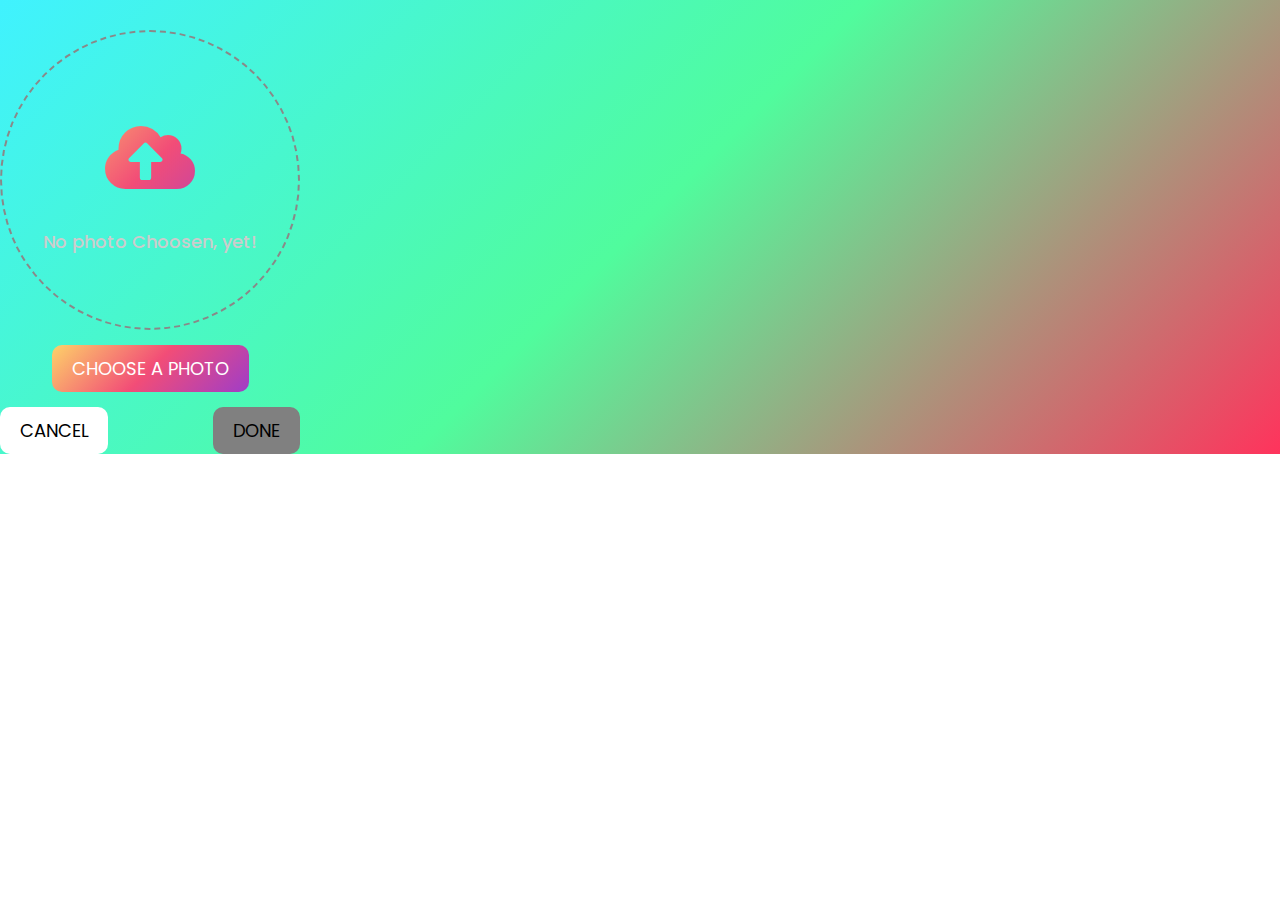
==== pages/change-avatar.html @ 56742234 "added some changes" ====
<!DOCTYPE html>
<html lang="en">
<head>
    <meta charset="UTF-8">
    <meta http-equiv="X-UA-Compatible" content="IE=edge">
    <meta name="viewport" content="width=device-width, initial-scale=1.0">
    <title>Change my Photo</title>
    <link rel="stylesheet" href="../styles/all.min.css">
    <link rel="stylesheet" href="../styles/style.css">
    <link rel="stylesheet" href="../styles/media.css">
    <link rel="icon" href="../img/icon.jpg">
</head>
<body>
    
    <main class="main">
        <form action="" class="form" method="post" enctype="multipart/form-data">
            <div class="form__imgUploader">
                <div class="form__wrapper">
                    <div class="form__image">
                        <img src="" alt="" class="form__img">
                    </div>
                    <div class="formUploader__content">
                        <div class="formUploader__icon"><i class="fas fa-cloud-upload-alt"></i></div>
                        <div class="formUploader__text">No photo Choosen, yet!</div>
                    </div>
                    <div class="formUploader__cancel"><i class="fas fa-times"></i></div>
                    <div class="formUploader__fileName"><p>file name</p></div>
                </div>
                <input type="file" class="imgUploader" accept=".jpg, .jpeg, .png" name="photo" hidden>
                <button type="button" class="customBtn">Choose a photo</button>
                <div class="form__buttons">
                    <button class="form__btn skipBtn" type="button"><a href="./profile_info.html">Cancel</a></button>
                    <button class="form__btn doneBtn" type="submit" disabled>Done</button>
                </div>
            </div>
        </div>
    </div>
    <script src="../js/img-uploader.js"></script>

</body>
</html>
---- styles/all.min.css ----
@font-face{font-family:Poppins;src:url(../fonts/poppins/Poppins-Bold.eot);src:url(../fonts/poppins/?#iefix) format('embedded-opentype'),url(../fonts/poppins/Poppins-Bold.woff2) format('woff2'),url(../fonts/poppins/Poppins-Bold.woff) format('woff'),url(../fonts/poppins/Poppins-Bold.ttf) format('truetype');font-weight:700;font-style:normal;font-display:swap}@font-face{font-family:Poppins;src:url(../fonts/poppins/Poppins-BlackItalic.eot);src:url(../fonts/poppins/Poppins-BlackItalic.eot?#iefix) format('embedded-opentype'),url(../fonts/poppins/Poppins-BlackItalic.woff2) format('woff2'),url(../fonts/poppins/Poppins-BlackItalic.woff) format('woff'),url(../fonts/poppins/Poppins-BlackItalic.ttf) format('truetype');font-weight:900;font-style:italic;font-display:swap}@font-face{font-family:Poppins;src:url(../fonts/poppins/Poppins-Black.eot);src:url(../fonts/poppins/Poppins-Black.eot?#iefix) format('embedded-opentype'),url(../fonts/poppins/Poppins-Black.woff2) format('woff2'),url(../fonts/poppins/Poppins-Black.woff) format('woff'),url(../fonts/poppins/Poppins-Black.ttf) format('truetype');font-weight:900;font-style:normal;font-display:swap}@font-face{font-family:Poppins;src:url(../fonts/poppins/Poppins-ExtraBold.eot);src:url(../fonts/poppins/Poppins-ExtraBold.eot?#iefix) format('embedded-opentype'),url(../fonts/poppins/Poppins-ExtraBold.woff2) format('woff2'),url(../fonts/poppins/Poppins-ExtraBold.woff) format('woff'),url(../fonts/poppins/Poppins-ExtraBold.ttf) format('truetype');font-weight:700;font-style:normal;font-display:swap}@font-face{font-family:Poppins;src:url(../fonts/poppins/Poppins-BoldItalic.eot);src:url(../fonts/poppins/Poppins-BoldItalic.eot?#iefix) format('embedded-opentype'),url(../fonts/poppins/Poppins-BoldItalic.woff2) format('woff2'),url(../fonts/poppins/Poppins-BoldItalic.woff) format('woff'),url(../fonts/poppins/Poppins-BoldItalic.ttf) format('truetype');font-weight:700;font-style:italic;font-display:swap}@font-face{font-family:Poppins;src:url(../fonts/poppins/Poppins-ExtraLight.eot);src:url(../fonts/poppins/Poppins-ExtraLight.eot?#iefix) format('embedded-opentype'),url(../fonts/poppins/Poppins-ExtraLight.woff2) format('woff2'),url(../fonts/poppins/Poppins-ExtraLight.woff) format('woff'),url(../fonts/poppins/Poppins-ExtraLight.ttf) format('truetype');font-weight:200;font-style:normal;font-display:swap}@font-face{font-family:Poppins;src:url(../fonts/poppins/Poppins-ExtraBoldItalic.eot);src:url(../fonts/poppins/Poppins-ExtraBoldItalic.eot?#iefix) format('embedded-opentype'),url(../fonts/poppins/Poppins-ExtraBoldItalic.woff2) format('woff2'),url(../fonts/poppins/Poppins-ExtraBoldItalic.woff) format('woff'),url(../fonts/poppins/Poppins-ExtraBoldItalic.ttf) format('truetype');font-weight:700;font-style:italic;font-display:swap}@font-face{font-family:Poppins;src:url(../fonts/poppins/Poppins-ExtraLightItalic.eot);src:url(../fonts/poppins/Poppins-ExtraLightItalic.eot?#iefix) format('embedded-opentype'),url(../fonts/poppins/Poppins-ExtraLightItalic.woff2) format('woff2'),url(../fonts/poppins/Poppins-ExtraLightItalic.woff) format('woff'),url(../fonts/poppins/Poppins-ExtraLightItalic.ttf) format('truetype');font-weight:200;font-style:italic;font-display:swap}@font-face{font-family:Poppins;src:url(../fonts/poppins/Poppins-Italic.eot);src:url(../fonts/poppins/Poppins-Italic.eot?#iefix) format('embedded-opentype'),url(../fonts/poppins/Poppins-Italic.woff2) format('woff2'),url(../fonts/poppins/Poppins-Italic.woff) format('woff'),url(../fonts/poppins/Poppins-Italic.ttf) format('truetype');font-weight:400;font-style:italic;font-display:swap}@font-face{font-family:Poppins;src:url(../fonts/poppins/Poppins-Light.eot);src:url(../fonts/poppins/Poppins-Light.eot?#iefix) format('embedded-opentype'),url(../fonts/poppins/Poppins-Light.woff2) format('woff2'),url(../fonts/poppins/Poppins-Light.woff) format('woff'),url(../fonts/poppins/Poppins-Light.ttf) format('truetype');font-weight:300;font-style:normal;font-display:swap}@font-face{font-family:Poppins;src:url(../fonts/poppins/Poppins-Medium.eot);src:url(../fonts/poppins/Poppins-Medium.eot?#iefix) format('embedded-opentype'),url(../fonts/poppins/Poppins-Medium.woff2) format('woff2'),url(../fonts/poppins/Poppins-Medium.woff) format('woff'),url(../fonts/poppins/Poppins-Medium.ttf) format('truetype');font-weight:500;font-style:normal;font-display:swap}@font-face{font-family:Poppins;src:url(../fonts/poppins/Poppins-MediumItalic.eot);src:url(../fonts/poppins/Poppins-MediumItalic.eot?#iefix) format('embedded-opentype'),url(../fonts/poppins/Poppins-MediumItalic.woff2) format('woff2'),url(../fonts/poppins/Poppins-MediumItalic.woff) format('woff'),url(../fonts/poppins/Poppins-MediumItalic.ttf) format('truetype');font-weight:500;font-style:italic;font-display:swap}@font-face{font-family:Poppins;src:url(../fonts/poppins/Poppins-LightItalic.eot);src:url(../fonts/poppins/Poppins-LightItalic.eot?#iefix) format('embedded-opentype'),url(../fonts/poppins/Poppins-LightItalic.woff2) format('woff2'),url(../fonts/poppins/Poppins-LightItalic.woff) format('woff'),url(../fonts/poppins/Poppins-LightItalic.ttf) format('truetype');font-weight:300;font-style:italic;font-display:swap}@font-face{font-family:Poppins;src:url(../fonts/poppins/Poppins-SemiBold.eot);src:url(../fonts/poppins/Poppins-SemiBold.eot?#iefix) format('embedded-opentype'),url(../fonts/poppins/Poppins-SemiBold.woff2) format('woff2'),url(../fonts/poppins/Poppins-SemiBold.woff) format('woff'),url(../fonts/poppins/Poppins-SemiBold.ttf) format('truetype');font-weight:600;font-style:normal;font-display:swap}@font-face{font-family:Poppins;src:url(../fonts/poppins/Poppins-SemiBoldItalic.eot);src:url(../fonts/poppins/Poppins-SemiBoldItalic.eot?#iefix) format('embedded-opentype'),url(../fonts/poppins/Poppins-SemiBoldItalic.woff2) format('woff2'),url(../fonts/poppins/Poppins-SemiBoldItalic.woff) format('woff'),url(../fonts/poppins/Poppins-SemiBoldItalic.ttf) format('truetype');font-weight:600;font-style:italic;font-display:swap}@font-face{font-family:Poppins;src:url(../fonts/poppins/Poppins-Regular.eot);src:url(../fonts/poppins/Poppins-Regular.eot?#iefix) format('embedded-opentype'),url(../fonts/poppins/Poppins-Regular.woff2) format('woff2'),url(../fonts/poppins/Poppins-Regular.woff) format('woff'),url(../fonts/poppins/Poppins-Regular.ttf) format('truetype');font-weight:400;font-style:normal;font-display:swap}@font-face{font-family:Poppins;src:url(../fonts/poppins/Poppins-ThinItalic.eot);src:url(../fonts/poppins/Poppins-ThinItalic.eot?#iefix) format('embedded-opentype'),url(../fonts/poppins/Poppins-ThinItalic.woff2) format('woff2'),url(../fonts/poppins/Poppins-ThinItalic.woff) format('woff'),url(../fonts/poppins/Poppins-ThinItalic.ttf) format('truetype');font-weight:100;font-style:italic;font-display:swap}@font-face{font-family:Poppins;src:url(../fonts/poppins/Poppins-Thin.eot);src:url(../fonts/poppins/Poppins-Thin.eot?#iefix) format('embedded-opentype'),url(../fonts/poppins/Poppins-Thin.woff2) format('woff2'),url(../fonts/poppins/Poppins-Thin.woff) format('woff'),url(../fonts/poppins/Poppins-Thin.ttf) format('truetype');font-weight:100;font-style:normal;font-display:swap}@font-face{font-family:Roboto;src:url(../fonts/roboto/Roboto-Black.eot);src:url(../fonts/roboto/?#iefix) format('embedded-opentype'),url(../fonts/roboto/Roboto-Black.woff2) format('woff2'),url(../fonts/roboto/Roboto-Black.woff) format('woff'),url(../fonts/roboto/Roboto-Black.ttf) format('truetype');font-weight:900;font-style:normal;font-display:swap}@font-face{font-family:Roboto;src:url(../fonts/roboto/Roboto-BlackItalic.eot);src:url(../fonts/roboto/Roboto-BlackItalic.eot?#iefix) format('embedded-opentype'),url(../fonts/roboto/Roboto-BlackItalic.woff2) format('woff2'),url(../fonts/roboto/Roboto-BlackItalic.woff) format('woff'),url(../fonts/roboto/Roboto-BlackItalic.ttf) format('truetype');font-weight:900;font-style:italic;font-display:swap}@font-face{font-family:Roboto;src:url(../fonts/roboto/Roboto-Bold.eot);src:url(../fonts/roboto/Roboto-Bold.eot?#iefix) format('embedded-opentype'),url(../fonts/roboto/Roboto-Bold.woff2) format('woff2'),url(../fonts/roboto/Roboto-Bold.woff) format('woff'),url(../fonts/roboto/Roboto-Bold.ttf) format('truetype');font-weight:700;font-style:normal;font-display:swap}@font-face{font-family:Roboto;src:url(../fonts/roboto/Roboto-Italic.eot);src:url(../fonts/roboto/Roboto-Italic.eot?#iefix) format('embedded-opentype'),url(../fonts/roboto/Roboto-Italic.woff2) format('woff2'),url(../fonts/roboto/Roboto-Italic.woff) format('woff'),url(../fonts/roboto/Roboto-Italic.ttf) format('truetype');font-weight:400;font-style:italic;font-display:swap}@font-face{font-family:Roboto;src:url(../fonts/roboto/Roboto-Light.eot);src:url(../fonts/roboto/Roboto-Light.eot?#iefix) format('embedded-opentype'),url(../fonts/roboto/Roboto-Light.woff2) format('woff2'),url(../fonts/roboto/Roboto-Light.woff) format('woff'),url(../fonts/roboto/Roboto-Light.ttf) format('truetype');font-weight:300;font-style:normal;font-display:swap}@font-face{font-family:Roboto;src:url(../fonts/roboto/Roboto-BoldItalic.eot);src:url(../fonts/roboto/Roboto-BoldItalic.eot?#iefix) format('embedded-opentype'),url(../fonts/roboto/Roboto-BoldItalic.woff2) format('woff2'),url(../fonts/roboto/Roboto-BoldItalic.woff) format('woff'),url(../fonts/roboto/Roboto-BoldItalic.ttf) format('truetype');font-weight:700;font-style:italic;font-display:swap}@font-face{font-family:Roboto;src:url(../fonts/roboto/Roboto-Medium.eot);src:url(../fonts/roboto/Roboto-Medium.eot?#iefix) format('embedded-opentype'),url(../fonts/roboto/Roboto-Medium.woff2) format('woff2'),url(../fonts/roboto/Roboto-Medium.woff) format('woff'),url(../fonts/roboto/Roboto-Medium.ttf) format('truetype');font-weight:500;font-style:normal;font-display:swap}@font-face{font-family:Roboto;src:url(../fonts/roboto/Roboto-LightItalic.eot);src:url(../fonts/roboto/Roboto-LightItalic.eot?#iefix) format('embedded-opentype'),url(../fonts/roboto/Roboto-LightItalic.woff2) format('woff2'),url(../fonts/roboto/Roboto-LightItalic.woff) format('woff'),url(../fonts/roboto/Roboto-LightItalic.ttf) format('truetype');font-weight:300;font-style:italic;font-display:swap}@font-face{font-family:Roboto;src:url(../fonts/roboto/Roboto-MediumItalic.eot);src:url(../fonts/roboto/Roboto-MediumItalic.eot?#iefix) format('embedded-opentype'),url(../fonts/roboto/Roboto-MediumItalic.woff2) format('woff2'),url(../fonts/roboto/Roboto-MediumItalic.woff) format('woff'),url(../fonts/roboto/Roboto-MediumItalic.ttf) format('truetype');font-weight:500;font-style:italic;font-display:swap}@font-face{font-family:Roboto;src:url(../fonts/roboto/Roboto-Thin.eot);src:url(../fonts/roboto/Roboto-Thin.eot?#iefix) format('embedded-opentype'),url(../fonts/roboto/Roboto-Thin.woff2) format('woff2'),url(../fonts/roboto/Roboto-Thin.woff) format('woff'),url(../fonts/roboto/Roboto-Thin.ttf) format('truetype');font-weight:100;font-style:normal;font-display:swap}@font-face{font-family:Roboto;src:url(../fonts/roboto/Roboto-Regular.eot);src:url(../fonts/roboto/Roboto-Regular.eot?#iefix) format('embedded-opentype'),url(../fonts/roboto/Roboto-Regular.woff2) format('woff2'),url(../fonts/roboto/Roboto-Regular.woff) format('woff'),url(../fonts/roboto/Roboto-Regular.ttf) format('truetype');font-weight:400;font-style:normal;font-display:swap}@font-face{font-family:Roboto;src:url(../fonts/roboto/Roboto-ThinItalic.eot);src:url(../fonts/roboto/Roboto-ThinItalic.eot?#iefix) format('embedded-opentype'),url(../fonts/roboto/Roboto-ThinItalic.woff2) format('woff2'),url(../fonts/roboto/Roboto-ThinItalic.woff) format('woff'),url(../fonts/roboto/Roboto-ThinItalic.ttf) format('truetype');font-weight:100;font-style:italic;font-display:swap}
.fa,.fab,.fad,.fal,.far,.fas{-moz-osx-font-smoothing:grayscale;-webkit-font-smoothing:antialiased;display:inline-block;font-style:normal;font-variant:normal;text-rendering:auto;line-height:1}.fa-lg{font-size:1.33333em;line-height:.75em;vertical-align:-.0667em}.fa-xs{font-size:.75em}.fa-sm{font-size:.875em}.fa-1x{font-size:1em}.fa-2x{font-size:2em}.fa-3x{font-size:3em}.fa-4x{font-size:4em}.fa-5x{font-size:5em}.fa-6x{font-size:6em}.fa-7x{font-size:7em}.fa-8x{font-size:8em}.fa-9x{font-size:9em}.fa-10x{font-size:10em}.fa-fw{text-align:center;width:1.25em}.fa-ul{list-style-type:none;margin-left:2.5em;padding-left:0}.fa-ul>li{position:relative}.fa-li{left:-2em;position:absolute;text-align:center;width:2em;line-height:inherit}.fa-border{border:.08em solid #eee;border-radius:.1em;padding:.2em .25em .15em}.fa-pull-left{float:left}.fa-pull-right{float:right}.fa.fa-pull-left,.fab.fa-pull-left,.fal.fa-pull-left,.far.fa-pull-left,.fas.fa-pull-left{margin-right:.3em}.fa.fa-pull-right,.fab.fa-pull-right,.fal.fa-pull-right,.far.fa-pull-right,.fas.fa-pull-right{margin-left:.3em}.fa-spin{-webkit-animation:fa-spin 2s linear infinite;animation:fa-spin 2s linear infinite}.fa-pulse{-webkit-animation:fa-spin 1s steps(8) infinite;animation:fa-spin 1s steps(8) infinite}@-webkit-keyframes fa-spin{0%{-webkit-transform:rotate(0deg);transform:rotate(0deg)}to{-webkit-transform:rotate(1turn);transform:rotate(1turn)}}@keyframes fa-spin{0%{-webkit-transform:rotate(0deg);transform:rotate(0deg)}to{-webkit-transform:rotate(1turn);transform:rotate(1turn)}}.fa-rotate-90{-ms-filter:"progid:DXImageTransform.Microsoft.BasicImage(rotation=1)";-webkit-transform:rotate(90deg);transform:rotate(90deg)}.fa-rotate-180{-ms-filter:"progid:DXImageTransform.Microsoft.BasicImage(rotation=2)";-webkit-transform:rotate(180deg);transform:rotate(180deg)}.fa-rotate-270{-ms-filter:"progid:DXImageTransform.Microsoft.BasicImage(rotation=3)";-webkit-transform:rotate(270deg);transform:rotate(270deg)}.fa-flip-horizontal{-ms-filter:"progid:DXImageTransform.Microsoft.BasicImage(rotation=0, mirror=1)";-webkit-transform:scaleX(-1);transform:scaleX(-1)}.fa-flip-vertical{-webkit-transform:scaleY(-1);transform:scaleY(-1)}.fa-flip-both,.fa-flip-horizontal.fa-flip-vertical,.fa-flip-vertical{-ms-filter:"progid:DXImageTransform.Microsoft.BasicImage(rotation=2, mirror=1)"}.fa-flip-both,.fa-flip-horizontal.fa-flip-vertical{-webkit-transform:scale(-1);transform:scale(-1)}:root .fa-flip-both,:root .fa-flip-horizontal,:root .fa-flip-vertical,:root .fa-rotate-90,:root .fa-rotate-180,:root .fa-rotate-270{-webkit-filter:none;filter:none}.fa-stack{display:inline-block;height:2em;line-height:2em;position:relative;vertical-align:middle;width:2.5em}.fa-stack-1x,.fa-stack-2x{left:0;position:absolute;text-align:center;width:100%}.fa-stack-1x{line-height:inherit}.fa-stack-2x{font-size:2em}.fa-inverse{color:#fff}.fa-500px:before{content:"\f26e"}.fa-accessible-icon:before{content:"\f368"}.fa-accusoft:before{content:"\f369"}.fa-acquisitions-incorporated:before{content:"\f6af"}.fa-ad:before{content:"\f641"}.fa-address-book:before{content:"\f2b9"}.fa-address-card:before{content:"\f2bb"}.fa-adjust:before{content:"\f042"}.fa-adn:before{content:"\f170"}.fa-adversal:before{content:"\f36a"}.fa-affiliatetheme:before{content:"\f36b"}.fa-air-freshener:before{content:"\f5d0"}.fa-airbnb:before{content:"\f834"}.fa-algolia:before{content:"\f36c"}.fa-align-center:before{content:"\f037"}.fa-align-justify:before{content:"\f039"}.fa-align-left:before{content:"\f036"}.fa-align-right:before{content:"\f038"}.fa-alipay:before{content:"\f642"}.fa-allergies:before{content:"\f461"}.fa-amazon:before{content:"\f270"}.fa-amazon-pay:before{content:"\f42c"}.fa-ambulance:before{content:"\f0f9"}.fa-american-sign-language-interpreting:before{content:"\f2a3"}.fa-amilia:before{content:"\f36d"}.fa-anchor:before{content:"\f13d"}.fa-android:before{content:"\f17b"}.fa-angellist:before{content:"\f209"}.fa-angle-double-down:before{content:"\f103"}.fa-angle-double-left:before{content:"\f100"}.fa-angle-double-right:before{content:"\f101"}.fa-angle-double-up:before{content:"\f102"}.fa-angle-down:before{content:"\f107"}.fa-angle-left:before{content:"\f104"}.fa-angle-right:before{content:"\f105"}.fa-angle-up:before{content:"\f106"}.fa-angry:before{content:"\f556"}.fa-angrycreative:before{content:"\f36e"}.fa-angular:before{content:"\f420"}.fa-ankh:before{content:"\f644"}.fa-app-store:before{content:"\f36f"}.fa-app-store-ios:before{content:"\f370"}.fa-apper:before{content:"\f371"}.fa-apple:before{content:"\f179"}.fa-apple-alt:before{content:"\f5d1"}.fa-apple-pay:before{content:"\f415"}.fa-archive:before{content:"\f187"}.fa-archway:before{content:"\f557"}.fa-arrow-alt-circle-down:before{content:"\f358"}.fa-arrow-alt-circle-left:before{content:"\f359"}.fa-arrow-alt-circle-right:before{content:"\f35a"}.fa-arrow-alt-circle-up:before{content:"\f35b"}.fa-arrow-circle-down:before{content:"\f0ab"}.fa-arrow-circle-left:before{content:"\f0a8"}.fa-arrow-circle-right:before{content:"\f0a9"}.fa-arrow-circle-up:before{content:"\f0aa"}.fa-arrow-down:before{content:"\f063"}.fa-arrow-left:before{content:"\f060"}.fa-arrow-right:before{content:"\f061"}.fa-arrow-up:before{content:"\f062"}.fa-arrows-alt:before{content:"\f0b2"}.fa-arrows-alt-h:before{content:"\f337"}.fa-arrows-alt-v:before{content:"\f338"}.fa-artstation:before{content:"\f77a"}.fa-assistive-listening-systems:before{content:"\f2a2"}.fa-asterisk:before{content:"\f069"}.fa-asymmetrik:before{content:"\f372"}.fa-at:before{content:"\f1fa"}.fa-atlas:before{content:"\f558"}.fa-atlassian:before{content:"\f77b"}.fa-atom:before{content:"\f5d2"}.fa-audible:before{content:"\f373"}.fa-audio-description:before{content:"\f29e"}.fa-autoprefixer:before{content:"\f41c"}.fa-avianex:before{content:"\f374"}.fa-aviato:before{content:"\f421"}.fa-award:before{content:"\f559"}.fa-aws:before{content:"\f375"}.fa-baby:before{content:"\f77c"}.fa-baby-carriage:before{content:"\f77d"}.fa-backspace:before{content:"\f55a"}.fa-backward:before{content:"\f04a"}.fa-bacon:before{content:"\f7e5"}.fa-bacteria:before{content:"\e059"}.fa-bacterium:before{content:"\e05a"}.fa-bahai:before{content:"\f666"}.fa-balance-scale:before{content:"\f24e"}.fa-balance-scale-left:before{content:"\f515"}.fa-balance-scale-right:before{content:"\f516"}.fa-ban:before{content:"\f05e"}.fa-band-aid:before{content:"\f462"}.fa-bandcamp:before{content:"\f2d5"}.fa-barcode:before{content:"\f02a"}.fa-bars:before{content:"\f0c9"}.fa-baseball-ball:before{content:"\f433"}.fa-basketball-ball:before{content:"\f434"}.fa-bath:before{content:"\f2cd"}.fa-battery-empty:before{content:"\f244"}.fa-battery-full:before{content:"\f240"}.fa-battery-half:before{content:"\f242"}.fa-battery-quarter:before{content:"\f243"}.fa-battery-three-quarters:before{content:"\f241"}.fa-battle-net:before{content:"\f835"}.fa-bed:before{content:"\f236"}.fa-beer:before{content:"\f0fc"}.fa-behance:before{content:"\f1b4"}.fa-behance-square:before{content:"\f1b5"}.fa-bell:before{content:"\f0f3"}.fa-bell-slash:before{content:"\f1f6"}.fa-bezier-curve:before{content:"\f55b"}.fa-bible:before{content:"\f647"}.fa-bicycle:before{content:"\f206"}.fa-biking:before{content:"\f84a"}.fa-bimobject:before{content:"\f378"}.fa-binoculars:before{content:"\f1e5"}.fa-biohazard:before{content:"\f780"}.fa-birthday-cake:before{content:"\f1fd"}.fa-bitbucket:before{content:"\f171"}.fa-bitcoin:before{content:"\f379"}.fa-bity:before{content:"\f37a"}.fa-black-tie:before{content:"\f27e"}.fa-blackberry:before{content:"\f37b"}.fa-blender:before{content:"\f517"}.fa-blender-phone:before{content:"\f6b6"}.fa-blind:before{content:"\f29d"}.fa-blog:before{content:"\f781"}.fa-blogger:before{content:"\f37c"}.fa-blogger-b:before{content:"\f37d"}.fa-bluetooth:before{content:"\f293"}.fa-bluetooth-b:before{content:"\f294"}.fa-bold:before{content:"\f032"}.fa-bolt:before{content:"\f0e7"}.fa-bomb:before{content:"\f1e2"}.fa-bone:before{content:"\f5d7"}.fa-bong:before{content:"\f55c"}.fa-book:before{content:"\f02d"}.fa-book-dead:before{content:"\f6b7"}.fa-book-medical:before{content:"\f7e6"}.fa-book-open:before{content:"\f518"}.fa-book-reader:before{content:"\f5da"}.fa-bookmark:before{content:"\f02e"}.fa-bootstrap:before{content:"\f836"}.fa-border-all:before{content:"\f84c"}.fa-border-none:before{content:"\f850"}.fa-border-style:before{content:"\f853"}.fa-bowling-ball:before{content:"\f436"}.fa-box:before{content:"\f466"}.fa-box-open:before{content:"\f49e"}.fa-box-tissue:before{content:"\e05b"}.fa-boxes:before{content:"\f468"}.fa-braille:before{content:"\f2a1"}.fa-brain:before{content:"\f5dc"}.fa-bread-slice:before{content:"\f7ec"}.fa-briefcase:before{content:"\f0b1"}.fa-briefcase-medical:before{content:"\f469"}.fa-broadcast-tower:before{content:"\f519"}.fa-broom:before{content:"\f51a"}.fa-brush:before{content:"\f55d"}.fa-btc:before{content:"\f15a"}.fa-buffer:before{content:"\f837"}.fa-bug:before{content:"\f188"}.fa-building:before{content:"\f1ad"}.fa-bullhorn:before{content:"\f0a1"}.fa-bullseye:before{content:"\f140"}.fa-burn:before{content:"\f46a"}.fa-buromobelexperte:before{content:"\f37f"}.fa-bus:before{content:"\f207"}.fa-bus-alt:before{content:"\f55e"}.fa-business-time:before{content:"\f64a"}.fa-buy-n-large:before{content:"\f8a6"}.fa-buysellads:before{content:"\f20d"}.fa-calculator:before{content:"\f1ec"}.fa-calendar:before{content:"\f133"}.fa-calendar-alt:before{content:"\f073"}.fa-calendar-check:before{content:"\f274"}.fa-calendar-day:before{content:"\f783"}.fa-calendar-minus:before{content:"\f272"}.fa-calendar-plus:before{content:"\f271"}.fa-calendar-times:before{content:"\f273"}.fa-calendar-week:before{content:"\f784"}.fa-camera:before{content:"\f030"}.fa-camera-retro:before{content:"\f083"}.fa-campground:before{content:"\f6bb"}.fa-canadian-maple-leaf:before{content:"\f785"}.fa-candy-cane:before{content:"\f786"}.fa-cannabis:before{content:"\f55f"}.fa-capsules:before{content:"\f46b"}.fa-car:before{content:"\f1b9"}.fa-car-alt:before{content:"\f5de"}.fa-car-battery:before{content:"\f5df"}.fa-car-crash:before{content:"\f5e1"}.fa-car-side:before{content:"\f5e4"}.fa-caravan:before{content:"\f8ff"}.fa-caret-down:before{content:"\f0d7"}.fa-caret-left:before{content:"\f0d9"}.fa-caret-right:before{content:"\f0da"}.fa-caret-square-down:before{content:"\f150"}.fa-caret-square-left:before{content:"\f191"}.fa-caret-square-right:before{content:"\f152"}.fa-caret-square-up:before{content:"\f151"}.fa-caret-up:before{content:"\f0d8"}.fa-carrot:before{content:"\f787"}.fa-cart-arrow-down:before{content:"\f218"}.fa-cart-plus:before{content:"\f217"}.fa-cash-register:before{content:"\f788"}.fa-cat:before{content:"\f6be"}.fa-cc-amazon-pay:before{content:"\f42d"}.fa-cc-amex:before{content:"\f1f3"}.fa-cc-apple-pay:before{content:"\f416"}.fa-cc-diners-club:before{content:"\f24c"}.fa-cc-discover:before{content:"\f1f2"}.fa-cc-jcb:before{content:"\f24b"}.fa-cc-mastercard:before{content:"\f1f1"}.fa-cc-paypal:before{content:"\f1f4"}.fa-cc-stripe:before{content:"\f1f5"}.fa-cc-visa:before{content:"\f1f0"}.fa-centercode:before{content:"\f380"}.fa-centos:before{content:"\f789"}.fa-certificate:before{content:"\f0a3"}.fa-chair:before{content:"\f6c0"}.fa-chalkboard:before{content:"\f51b"}.fa-chalkboard-teacher:before{content:"\f51c"}.fa-charging-station:before{content:"\f5e7"}.fa-chart-area:before{content:"\f1fe"}.fa-chart-bar:before{content:"\f080"}.fa-chart-line:before{content:"\f201"}.fa-chart-pie:before{content:"\f200"}.fa-check:before{content:"\f00c"}.fa-check-circle:before{content:"\f058"}.fa-check-double:before{content:"\f560"}.fa-check-square:before{content:"\f14a"}.fa-cheese:before{content:"\f7ef"}.fa-chess:before{content:"\f439"}.fa-chess-bishop:before{content:"\f43a"}.fa-chess-board:before{content:"\f43c"}.fa-chess-king:before{content:"\f43f"}.fa-chess-knight:before{content:"\f441"}.fa-chess-pawn:before{content:"\f443"}.fa-chess-queen:before{content:"\f445"}.fa-chess-rook:before{content:"\f447"}.fa-chevron-circle-down:before{content:"\f13a"}.fa-chevron-circle-left:before{content:"\f137"}.fa-chevron-circle-right:before{content:"\f138"}.fa-chevron-circle-up:before{content:"\f139"}.fa-chevron-down:before{content:"\f078"}.fa-chevron-left:before{content:"\f053"}.fa-chevron-right:before{content:"\f054"}.fa-chevron-up:before{content:"\f077"}.fa-child:before{content:"\f1ae"}.fa-chrome:before{content:"\f268"}.fa-chromecast:before{content:"\f838"}.fa-church:before{content:"\f51d"}.fa-circle:before{content:"\f111"}.fa-circle-notch:before{content:"\f1ce"}.fa-city:before{content:"\f64f"}.fa-clinic-medical:before{content:"\f7f2"}.fa-clipboard:before{content:"\f328"}.fa-clipboard-check:before{content:"\f46c"}.fa-clipboard-list:before{content:"\f46d"}.fa-clock:before{content:"\f017"}.fa-clone:before{content:"\f24d"}.fa-closed-captioning:before{content:"\f20a"}.fa-cloud:before{content:"\f0c2"}.fa-cloud-download-alt:before{content:"\f381"}.fa-cloud-meatball:before{content:"\f73b"}.fa-cloud-moon:before{content:"\f6c3"}.fa-cloud-moon-rain:before{content:"\f73c"}.fa-cloud-rain:before{content:"\f73d"}.fa-cloud-showers-heavy:before{content:"\f740"}.fa-cloud-sun:before{content:"\f6c4"}.fa-cloud-sun-rain:before{content:"\f743"}.fa-cloud-upload-alt:before{content:"\f382"}.fa-cloudflare:before{content:"\e07d"}.fa-cloudscale:before{content:"\f383"}.fa-cloudsmith:before{content:"\f384"}.fa-cloudversify:before{content:"\f385"}.fa-cocktail:before{content:"\f561"}.fa-code:before{content:"\f121"}.fa-code-branch:before{content:"\f126"}.fa-codepen:before{content:"\f1cb"}.fa-codiepie:before{content:"\f284"}.fa-coffee:before{content:"\f0f4"}.fa-cog:before{content:"\f013"}.fa-cogs:before{content:"\f085"}.fa-coins:before{content:"\f51e"}.fa-columns:before{content:"\f0db"}.fa-comment:before{content:"\f075"}.fa-comment-alt:before{content:"\f27a"}.fa-comment-dollar:before{content:"\f651"}.fa-comment-dots:before{content:"\f4ad"}.fa-comment-medical:before{content:"\f7f5"}.fa-comment-slash:before{content:"\f4b3"}.fa-comments:before{content:"\f086"}.fa-comments-dollar:before{content:"\f653"}.fa-compact-disc:before{content:"\f51f"}.fa-compass:before{content:"\f14e"}.fa-compress:before{content:"\f066"}.fa-compress-alt:before{content:"\f422"}.fa-compress-arrows-alt:before{content:"\f78c"}.fa-concierge-bell:before{content:"\f562"}.fa-confluence:before{content:"\f78d"}.fa-connectdevelop:before{content:"\f20e"}.fa-contao:before{content:"\f26d"}.fa-cookie:before{content:"\f563"}.fa-cookie-bite:before{content:"\f564"}.fa-copy:before{content:"\f0c5"}.fa-copyright:before{content:"\f1f9"}.fa-cotton-bureau:before{content:"\f89e"}.fa-couch:before{content:"\f4b8"}.fa-cpanel:before{content:"\f388"}.fa-creative-commons:before{content:"\f25e"}.fa-creative-commons-by:before{content:"\f4e7"}.fa-creative-commons-nc:before{content:"\f4e8"}.fa-creative-commons-nc-eu:before{content:"\f4e9"}.fa-creative-commons-nc-jp:before{content:"\f4ea"}.fa-creative-commons-nd:before{content:"\f4eb"}.fa-creative-commons-pd:before{content:"\f4ec"}.fa-creative-commons-pd-alt:before{content:"\f4ed"}.fa-creative-commons-remix:before{content:"\f4ee"}.fa-creative-commons-sa:before{content:"\f4ef"}.fa-creative-commons-sampling:before{content:"\f4f0"}.fa-creative-commons-sampling-plus:before{content:"\f4f1"}.fa-creative-commons-share:before{content:"\f4f2"}.fa-creative-commons-zero:before{content:"\f4f3"}.fa-credit-card:before{content:"\f09d"}.fa-critical-role:before{content:"\f6c9"}.fa-crop:before{content:"\f125"}.fa-crop-alt:before{content:"\f565"}.fa-cross:before{content:"\f654"}.fa-crosshairs:before{content:"\f05b"}.fa-crow:before{content:"\f520"}.fa-crown:before{content:"\f521"}.fa-crutch:before{content:"\f7f7"}.fa-css3:before{content:"\f13c"}.fa-css3-alt:before{content:"\f38b"}.fa-cube:before{content:"\f1b2"}.fa-cubes:before{content:"\f1b3"}.fa-cut:before{content:"\f0c4"}.fa-cuttlefish:before{content:"\f38c"}.fa-d-and-d:before{content:"\f38d"}.fa-d-and-d-beyond:before{content:"\f6ca"}.fa-dailymotion:before{content:"\e052"}.fa-dashcube:before{content:"\f210"}.fa-database:before{content:"\f1c0"}.fa-deaf:before{content:"\f2a4"}.fa-deezer:before{content:"\e077"}.fa-delicious:before{content:"\f1a5"}.fa-democrat:before{content:"\f747"}.fa-deploydog:before{content:"\f38e"}.fa-deskpro:before{content:"\f38f"}.fa-desktop:before{content:"\f108"}.fa-dev:before{content:"\f6cc"}.fa-deviantart:before{content:"\f1bd"}.fa-dharmachakra:before{content:"\f655"}.fa-dhl:before{content:"\f790"}.fa-diagnoses:before{content:"\f470"}.fa-diaspora:before{content:"\f791"}.fa-dice:before{content:"\f522"}.fa-dice-d20:before{content:"\f6cf"}.fa-dice-d6:before{content:"\f6d1"}.fa-dice-five:before{content:"\f523"}.fa-dice-four:before{content:"\f524"}.fa-dice-one:before{content:"\f525"}.fa-dice-six:before{content:"\f526"}.fa-dice-three:before{content:"\f527"}.fa-dice-two:before{content:"\f528"}.fa-digg:before{content:"\f1a6"}.fa-digital-ocean:before{content:"\f391"}.fa-digital-tachograph:before{content:"\f566"}.fa-directions:before{content:"\f5eb"}.fa-discord:before{content:"\f392"}.fa-discourse:before{content:"\f393"}.fa-disease:before{content:"\f7fa"}.fa-divide:before{content:"\f529"}.fa-dizzy:before{content:"\f567"}.fa-dna:before{content:"\f471"}.fa-dochub:before{content:"\f394"}.fa-docker:before{content:"\f395"}.fa-dog:before{content:"\f6d3"}.fa-dollar-sign:before{content:"\f155"}.fa-dolly:before{content:"\f472"}.fa-dolly-flatbed:before{content:"\f474"}.fa-donate:before{content:"\f4b9"}.fa-door-closed:before{content:"\f52a"}.fa-door-open:before{content:"\f52b"}.fa-dot-circle:before{content:"\f192"}.fa-dove:before{content:"\f4ba"}.fa-download:before{content:"\f019"}.fa-draft2digital:before{content:"\f396"}.fa-drafting-compass:before{content:"\f568"}.fa-dragon:before{content:"\f6d5"}.fa-draw-polygon:before{content:"\f5ee"}.fa-dribbble:before{content:"\f17d"}.fa-dribbble-square:before{content:"\f397"}.fa-dropbox:before{content:"\f16b"}.fa-drum:before{content:"\f569"}.fa-drum-steelpan:before{content:"\f56a"}.fa-drumstick-bite:before{content:"\f6d7"}.fa-drupal:before{content:"\f1a9"}.fa-dumbbell:before{content:"\f44b"}.fa-dumpster:before{content:"\f793"}.fa-dumpster-fire:before{content:"\f794"}.fa-dungeon:before{content:"\f6d9"}.fa-dyalog:before{content:"\f399"}.fa-earlybirds:before{content:"\f39a"}.fa-ebay:before{content:"\f4f4"}.fa-edge:before{content:"\f282"}.fa-edge-legacy:before{content:"\e078"}.fa-edit:before{content:"\f044"}.fa-egg:before{content:"\f7fb"}.fa-eject:before{content:"\f052"}.fa-elementor:before{content:"\f430"}.fa-ellipsis-h:before{content:"\f141"}.fa-ellipsis-v:before{content:"\f142"}.fa-ello:before{content:"\f5f1"}.fa-ember:before{content:"\f423"}.fa-empire:before{content:"\f1d1"}.fa-envelope:before{content:"\f0e0"}.fa-envelope-open:before{content:"\f2b6"}.fa-envelope-open-text:before{content:"\f658"}.fa-envelope-square:before{content:"\f199"}.fa-envira:before{content:"\f299"}.fa-equals:before{content:"\f52c"}.fa-eraser:before{content:"\f12d"}.fa-erlang:before{content:"\f39d"}.fa-ethereum:before{content:"\f42e"}.fa-ethernet:before{content:"\f796"}.fa-etsy:before{content:"\f2d7"}.fa-euro-sign:before{content:"\f153"}.fa-evernote:before{content:"\f839"}.fa-exchange-alt:before{content:"\f362"}.fa-exclamation:before{content:"\f12a"}.fa-exclamation-circle:before{content:"\f06a"}.fa-exclamation-triangle:before{content:"\f071"}.fa-expand:before{content:"\f065"}.fa-expand-alt:before{content:"\f424"}.fa-expand-arrows-alt:before{content:"\f31e"}.fa-expeditedssl:before{content:"\f23e"}.fa-external-link-alt:before{content:"\f35d"}.fa-external-link-square-alt:before{content:"\f360"}.fa-eye:before{content:"\f06e"}.fa-eye-dropper:before{content:"\f1fb"}.fa-eye-slash:before{content:"\f070"}.fa-facebook:before{content:"\f09a"}.fa-facebook-f:before{content:"\f39e"}.fa-facebook-messenger:before{content:"\f39f"}.fa-facebook-square:before{content:"\f082"}.fa-fan:before{content:"\f863"}.fa-fantasy-flight-games:before{content:"\f6dc"}.fa-fast-backward:before{content:"\f049"}.fa-fast-forward:before{content:"\f050"}.fa-faucet:before{content:"\e005"}.fa-fax:before{content:"\f1ac"}.fa-feather:before{content:"\f52d"}.fa-feather-alt:before{content:"\f56b"}.fa-fedex:before{content:"\f797"}.fa-fedora:before{content:"\f798"}.fa-female:before{content:"\f182"}.fa-fighter-jet:before{content:"\f0fb"}.fa-figma:before{content:"\f799"}.fa-file:before{content:"\f15b"}.fa-file-alt:before{content:"\f15c"}.fa-file-archive:before{content:"\f1c6"}.fa-file-audio:before{content:"\f1c7"}.fa-file-code:before{content:"\f1c9"}.fa-file-contract:before{content:"\f56c"}.fa-file-csv:before{content:"\f6dd"}.fa-file-download:before{content:"\f56d"}.fa-file-excel:before{content:"\f1c3"}.fa-file-export:before{content:"\f56e"}.fa-file-image:before{content:"\f1c5"}.fa-file-import:before{content:"\f56f"}.fa-file-invoice:before{content:"\f570"}.fa-file-invoice-dollar:before{content:"\f571"}.fa-file-medical:before{content:"\f477"}.fa-file-medical-alt:before{content:"\f478"}.fa-file-pdf:before{content:"\f1c1"}.fa-file-powerpoint:before{content:"\f1c4"}.fa-file-prescription:before{content:"\f572"}.fa-file-signature:before{content:"\f573"}.fa-file-upload:before{content:"\f574"}.fa-file-video:before{content:"\f1c8"}.fa-file-word:before{content:"\f1c2"}.fa-fill:before{content:"\f575"}.fa-fill-drip:before{content:"\f576"}.fa-film:before{content:"\f008"}.fa-filter:before{content:"\f0b0"}.fa-fingerprint:before{content:"\f577"}.fa-fire:before{content:"\f06d"}.fa-fire-alt:before{content:"\f7e4"}.fa-fire-extinguisher:before{content:"\f134"}.fa-firefox:before{content:"\f269"}.fa-firefox-browser:before{content:"\e007"}.fa-first-aid:before{content:"\f479"}.fa-first-order:before{content:"\f2b0"}.fa-first-order-alt:before{content:"\f50a"}.fa-firstdraft:before{content:"\f3a1"}.fa-fish:before{content:"\f578"}.fa-fist-raised:before{content:"\f6de"}.fa-flag:before{content:"\f024"}.fa-flag-checkered:before{content:"\f11e"}.fa-flag-usa:before{content:"\f74d"}.fa-flask:before{content:"\f0c3"}.fa-flickr:before{content:"\f16e"}.fa-flipboard:before{content:"\f44d"}.fa-flushed:before{content:"\f579"}.fa-fly:before{content:"\f417"}.fa-folder:before{content:"\f07b"}.fa-folder-minus:before{content:"\f65d"}.fa-folder-open:before{content:"\f07c"}.fa-folder-plus:before{content:"\f65e"}.fa-font:before{content:"\f031"}.fa-font-awesome:before{content:"\f2b4"}.fa-font-awesome-alt:before{content:"\f35c"}.fa-font-awesome-flag:before{content:"\f425"}.fa-font-awesome-logo-full:before{content:"\f4e6"}.fa-fonticons:before{content:"\f280"}.fa-fonticons-fi:before{content:"\f3a2"}.fa-football-ball:before{content:"\f44e"}.fa-fort-awesome:before{content:"\f286"}.fa-fort-awesome-alt:before{content:"\f3a3"}.fa-forumbee:before{content:"\f211"}.fa-forward:before{content:"\f04e"}.fa-foursquare:before{content:"\f180"}.fa-free-code-camp:before{content:"\f2c5"}.fa-freebsd:before{content:"\f3a4"}.fa-frog:before{content:"\f52e"}.fa-frown:before{content:"\f119"}.fa-frown-open:before{content:"\f57a"}.fa-fulcrum:before{content:"\f50b"}.fa-funnel-dollar:before{content:"\f662"}.fa-futbol:before{content:"\f1e3"}.fa-galactic-republic:before{content:"\f50c"}.fa-galactic-senate:before{content:"\f50d"}.fa-gamepad:before{content:"\f11b"}.fa-gas-pump:before{content:"\f52f"}.fa-gavel:before{content:"\f0e3"}.fa-gem:before{content:"\f3a5"}.fa-genderless:before{content:"\f22d"}.fa-get-pocket:before{content:"\f265"}.fa-gg:before{content:"\f260"}.fa-gg-circle:before{content:"\f261"}.fa-ghost:before{content:"\f6e2"}.fa-gift:before{content:"\f06b"}.fa-gifts:before{content:"\f79c"}.fa-git:before{content:"\f1d3"}.fa-git-alt:before{content:"\f841"}.fa-git-square:before{content:"\f1d2"}.fa-github:before{content:"\f09b"}.fa-github-alt:before{content:"\f113"}.fa-github-square:before{content:"\f092"}.fa-gitkraken:before{content:"\f3a6"}.fa-gitlab:before{content:"\f296"}.fa-gitter:before{content:"\f426"}.fa-glass-cheers:before{content:"\f79f"}.fa-glass-martini:before{content:"\f000"}.fa-glass-martini-alt:before{content:"\f57b"}.fa-glass-whiskey:before{content:"\f7a0"}.fa-glasses:before{content:"\f530"}.fa-glide:before{content:"\f2a5"}.fa-glide-g:before{content:"\f2a6"}.fa-globe:before{content:"\f0ac"}.fa-globe-africa:before{content:"\f57c"}.fa-globe-americas:before{content:"\f57d"}.fa-globe-asia:before{content:"\f57e"}.fa-globe-europe:before{content:"\f7a2"}.fa-gofore:before{content:"\f3a7"}.fa-golf-ball:before{content:"\f450"}.fa-goodreads:before{content:"\f3a8"}.fa-goodreads-g:before{content:"\f3a9"}.fa-google:before{content:"\f1a0"}.fa-google-drive:before{content:"\f3aa"}.fa-google-pay:before{content:"\e079"}.fa-google-play:before{content:"\f3ab"}.fa-google-plus:before{content:"\f2b3"}.fa-google-plus-g:before{content:"\f0d5"}.fa-google-plus-square:before{content:"\f0d4"}.fa-google-wallet:before{content:"\f1ee"}.fa-gopuram:before{content:"\f664"}.fa-graduation-cap:before{content:"\f19d"}.fa-gratipay:before{content:"\f184"}.fa-grav:before{content:"\f2d6"}.fa-greater-than:before{content:"\f531"}.fa-greater-than-equal:before{content:"\f532"}.fa-grimace:before{content:"\f57f"}.fa-grin:before{content:"\f580"}.fa-grin-alt:before{content:"\f581"}.fa-grin-beam:before{content:"\f582"}.fa-grin-beam-sweat:before{content:"\f583"}.fa-grin-hearts:before{content:"\f584"}.fa-grin-squint:before{content:"\f585"}.fa-grin-squint-tears:before{content:"\f586"}.fa-grin-stars:before{content:"\f587"}.fa-grin-tears:before{content:"\f588"}.fa-grin-tongue:before{content:"\f589"}.fa-grin-tongue-squint:before{content:"\f58a"}.fa-grin-tongue-wink:before{content:"\f58b"}.fa-grin-wink:before{content:"\f58c"}.fa-grip-horizontal:before{content:"\f58d"}.fa-grip-lines:before{content:"\f7a4"}.fa-grip-lines-vertical:before{content:"\f7a5"}.fa-grip-vertical:before{content:"\f58e"}.fa-gripfire:before{content:"\f3ac"}.fa-grunt:before{content:"\f3ad"}.fa-guilded:before{content:"\e07e"}.fa-guitar:before{content:"\f7a6"}.fa-gulp:before{content:"\f3ae"}.fa-h-square:before{content:"\f0fd"}.fa-hacker-news:before{content:"\f1d4"}.fa-hacker-news-square:before{content:"\f3af"}.fa-hackerrank:before{content:"\f5f7"}.fa-hamburger:before{content:"\f805"}.fa-hammer:before{content:"\f6e3"}.fa-hamsa:before{content:"\f665"}.fa-hand-holding:before{content:"\f4bd"}.fa-hand-holding-heart:before{content:"\f4be"}.fa-hand-holding-medical:before{content:"\e05c"}.fa-hand-holding-usd:before{content:"\f4c0"}.fa-hand-holding-water:before{content:"\f4c1"}.fa-hand-lizard:before{content:"\f258"}.fa-hand-middle-finger:before{content:"\f806"}.fa-hand-paper:before{content:"\f256"}.fa-hand-peace:before{content:"\f25b"}.fa-hand-point-down:before{content:"\f0a7"}.fa-hand-point-left:before{content:"\f0a5"}.fa-hand-point-right:before{content:"\f0a4"}.fa-hand-point-up:before{content:"\f0a6"}.fa-hand-pointer:before{content:"\f25a"}.fa-hand-rock:before{content:"\f255"}.fa-hand-scissors:before{content:"\f257"}.fa-hand-sparkles:before{content:"\e05d"}.fa-hand-spock:before{content:"\f259"}.fa-hands:before{content:"\f4c2"}.fa-hands-helping:before{content:"\f4c4"}.fa-hands-wash:before{content:"\e05e"}.fa-handshake:before{content:"\f2b5"}.fa-handshake-alt-slash:before{content:"\e05f"}.fa-handshake-slash:before{content:"\e060"}.fa-hanukiah:before{content:"\f6e6"}.fa-hard-hat:before{content:"\f807"}.fa-hashtag:before{content:"\f292"}.fa-hat-cowboy:before{content:"\f8c0"}.fa-hat-cowboy-side:before{content:"\f8c1"}.fa-hat-wizard:before{content:"\f6e8"}.fa-hdd:before{content:"\f0a0"}.fa-head-side-cough:before{content:"\e061"}.fa-head-side-cough-slash:before{content:"\e062"}.fa-head-side-mask:before{content:"\e063"}.fa-head-side-virus:before{content:"\e064"}.fa-heading:before{content:"\f1dc"}.fa-headphones:before{content:"\f025"}.fa-headphones-alt:before{content:"\f58f"}.fa-headset:before{content:"\f590"}.fa-heart:before{content:"\f004"}.fa-heart-broken:before{content:"\f7a9"}.fa-heartbeat:before{content:"\f21e"}.fa-helicopter:before{content:"\f533"}.fa-highlighter:before{content:"\f591"}.fa-hiking:before{content:"\f6ec"}.fa-hippo:before{content:"\f6ed"}.fa-hips:before{content:"\f452"}.fa-hire-a-helper:before{content:"\f3b0"}.fa-history:before{content:"\f1da"}.fa-hive:before{content:"\e07f"}.fa-hockey-puck:before{content:"\f453"}.fa-holly-berry:before{content:"\f7aa"}.fa-home:before{content:"\f015"}.fa-hooli:before{content:"\f427"}.fa-hornbill:before{content:"\f592"}.fa-horse:before{content:"\f6f0"}.fa-horse-head:before{content:"\f7ab"}.fa-hospital:before{content:"\f0f8"}.fa-hospital-alt:before{content:"\f47d"}.fa-hospital-symbol:before{content:"\f47e"}.fa-hospital-user:before{content:"\f80d"}.fa-hot-tub:before{content:"\f593"}.fa-hotdog:before{content:"\f80f"}.fa-hotel:before{content:"\f594"}.fa-hotjar:before{content:"\f3b1"}.fa-hourglass:before{content:"\f254"}.fa-hourglass-end:before{content:"\f253"}.fa-hourglass-half:before{content:"\f252"}.fa-hourglass-start:before{content:"\f251"}.fa-house-damage:before{content:"\f6f1"}.fa-house-user:before{content:"\e065"}.fa-houzz:before{content:"\f27c"}.fa-hryvnia:before{content:"\f6f2"}.fa-html5:before{content:"\f13b"}.fa-hubspot:before{content:"\f3b2"}.fa-i-cursor:before{content:"\f246"}.fa-ice-cream:before{content:"\f810"}.fa-icicles:before{content:"\f7ad"}.fa-icons:before{content:"\f86d"}.fa-id-badge:before{content:"\f2c1"}.fa-id-card:before{content:"\f2c2"}.fa-id-card-alt:before{content:"\f47f"}.fa-ideal:before{content:"\e013"}.fa-igloo:before{content:"\f7ae"}.fa-image:before{content:"\f03e"}.fa-images:before{content:"\f302"}.fa-imdb:before{content:"\f2d8"}.fa-inbox:before{content:"\f01c"}.fa-indent:before{content:"\f03c"}.fa-industry:before{content:"\f275"}.fa-infinity:before{content:"\f534"}.fa-info:before{content:"\f129"}.fa-info-circle:before{content:"\f05a"}.fa-innosoft:before{content:"\e080"}.fa-instagram:before{content:"\f16d"}.fa-instagram-square:before{content:"\e055"}.fa-instalod:before{content:"\e081"}.fa-intercom:before{content:"\f7af"}.fa-internet-explorer:before{content:"\f26b"}.fa-invision:before{content:"\f7b0"}.fa-ioxhost:before{content:"\f208"}.fa-italic:before{content:"\f033"}.fa-itch-io:before{content:"\f83a"}.fa-itunes:before{content:"\f3b4"}.fa-itunes-note:before{content:"\f3b5"}.fa-java:before{content:"\f4e4"}.fa-jedi:before{content:"\f669"}.fa-jedi-order:before{content:"\f50e"}.fa-jenkins:before{content:"\f3b6"}.fa-jira:before{content:"\f7b1"}.fa-joget:before{content:"\f3b7"}.fa-joint:before{content:"\f595"}.fa-joomla:before{content:"\f1aa"}.fa-journal-whills:before{content:"\f66a"}.fa-js:before{content:"\f3b8"}.fa-js-square:before{content:"\f3b9"}.fa-jsfiddle:before{content:"\f1cc"}.fa-kaaba:before{content:"\f66b"}.fa-kaggle:before{content:"\f5fa"}.fa-key:before{content:"\f084"}.fa-keybase:before{content:"\f4f5"}.fa-keyboard:before{content:"\f11c"}.fa-keycdn:before{content:"\f3ba"}.fa-khanda:before{content:"\f66d"}.fa-kickstarter:before{content:"\f3bb"}.fa-kickstarter-k:before{content:"\f3bc"}.fa-kiss:before{content:"\f596"}.fa-kiss-beam:before{content:"\f597"}.fa-kiss-wink-heart:before{content:"\f598"}.fa-kiwi-bird:before{content:"\f535"}.fa-korvue:before{content:"\f42f"}.fa-landmark:before{content:"\f66f"}.fa-language:before{content:"\f1ab"}.fa-laptop:before{content:"\f109"}.fa-laptop-code:before{content:"\f5fc"}.fa-laptop-house:before{content:"\e066"}.fa-laptop-medical:before{content:"\f812"}.fa-laravel:before{content:"\f3bd"}.fa-lastfm:before{content:"\f202"}.fa-lastfm-square:before{content:"\f203"}.fa-laugh:before{content:"\f599"}.fa-laugh-beam:before{content:"\f59a"}.fa-laugh-squint:before{content:"\f59b"}.fa-laugh-wink:before{content:"\f59c"}.fa-layer-group:before{content:"\f5fd"}.fa-leaf:before{content:"\f06c"}.fa-leanpub:before{content:"\f212"}.fa-lemon:before{content:"\f094"}.fa-less:before{content:"\f41d"}.fa-less-than:before{content:"\f536"}.fa-less-than-equal:before{content:"\f537"}.fa-level-down-alt:before{content:"\f3be"}.fa-level-up-alt:before{content:"\f3bf"}.fa-life-ring:before{content:"\f1cd"}.fa-lightbulb:before{content:"\f0eb"}.fa-line:before{content:"\f3c0"}.fa-link:before{content:"\f0c1"}.fa-linkedin:before{content:"\f08c"}.fa-linkedin-in:before{content:"\f0e1"}.fa-linode:before{content:"\f2b8"}.fa-linux:before{content:"\f17c"}.fa-lira-sign:before{content:"\f195"}.fa-list:before{content:"\f03a"}.fa-list-alt:before{content:"\f022"}.fa-list-ol:before{content:"\f0cb"}.fa-list-ul:before{content:"\f0ca"}.fa-location-arrow:before{content:"\f124"}.fa-lock:before{content:"\f023"}.fa-lock-open:before{content:"\f3c1"}.fa-long-arrow-alt-down:before{content:"\f309"}.fa-long-arrow-alt-left:before{content:"\f30a"}.fa-long-arrow-alt-right:before{content:"\f30b"}.fa-long-arrow-alt-up:before{content:"\f30c"}.fa-low-vision:before{content:"\f2a8"}.fa-luggage-cart:before{content:"\f59d"}.fa-lungs:before{content:"\f604"}.fa-lungs-virus:before{content:"\e067"}.fa-lyft:before{content:"\f3c3"}.fa-magento:before{content:"\f3c4"}.fa-magic:before{content:"\f0d0"}.fa-magnet:before{content:"\f076"}.fa-mail-bulk:before{content:"\f674"}.fa-mailchimp:before{content:"\f59e"}.fa-male:before{content:"\f183"}.fa-mandalorian:before{content:"\f50f"}.fa-map:before{content:"\f279"}.fa-map-marked:before{content:"\f59f"}.fa-map-marked-alt:before{content:"\f5a0"}.fa-map-marker:before{content:"\f041"}.fa-map-marker-alt:before{content:"\f3c5"}.fa-map-pin:before{content:"\f276"}.fa-map-signs:before{content:"\f277"}.fa-markdown:before{content:"\f60f"}.fa-marker:before{content:"\f5a1"}.fa-mars:before{content:"\f222"}.fa-mars-double:before{content:"\f227"}.fa-mars-stroke:before{content:"\f229"}.fa-mars-stroke-h:before{content:"\f22b"}.fa-mars-stroke-v:before{content:"\f22a"}.fa-mask:before{content:"\f6fa"}.fa-mastodon:before{content:"\f4f6"}.fa-maxcdn:before{content:"\f136"}.fa-mdb:before{content:"\f8ca"}.fa-medal:before{content:"\f5a2"}.fa-medapps:before{content:"\f3c6"}.fa-medium:before{content:"\f23a"}.fa-medium-m:before{content:"\f3c7"}.fa-medkit:before{content:"\f0fa"}.fa-medrt:before{content:"\f3c8"}.fa-meetup:before{content:"\f2e0"}.fa-megaport:before{content:"\f5a3"}.fa-meh:before{content:"\f11a"}.fa-meh-blank:before{content:"\f5a4"}.fa-meh-rolling-eyes:before{content:"\f5a5"}.fa-memory:before{content:"\f538"}.fa-mendeley:before{content:"\f7b3"}.fa-menorah:before{content:"\f676"}.fa-mercury:before{content:"\f223"}.fa-meteor:before{content:"\f753"}.fa-microblog:before{content:"\e01a"}.fa-microchip:before{content:"\f2db"}.fa-microphone:before{content:"\f130"}.fa-microphone-alt:before{content:"\f3c9"}.fa-microphone-alt-slash:before{content:"\f539"}.fa-microphone-slash:before{content:"\f131"}.fa-microscope:before{content:"\f610"}.fa-microsoft:before{content:"\f3ca"}.fa-minus:before{content:"\f068"}.fa-minus-circle:before{content:"\f056"}.fa-minus-square:before{content:"\f146"}.fa-mitten:before{content:"\f7b5"}.fa-mix:before{content:"\f3cb"}.fa-mixcloud:before{content:"\f289"}.fa-mixer:before{content:"\e056"}.fa-mizuni:before{content:"\f3cc"}.fa-mobile:before{content:"\f10b"}.fa-mobile-alt:before{content:"\f3cd"}.fa-modx:before{content:"\f285"}.fa-monero:before{content:"\f3d0"}.fa-money-bill:before{content:"\f0d6"}.fa-money-bill-alt:before{content:"\f3d1"}.fa-money-bill-wave:before{content:"\f53a"}.fa-money-bill-wave-alt:before{content:"\f53b"}.fa-money-check:before{content:"\f53c"}.fa-money-check-alt:before{content:"\f53d"}.fa-monument:before{content:"\f5a6"}.fa-moon:before{content:"\f186"}.fa-mortar-pestle:before{content:"\f5a7"}.fa-mosque:before{content:"\f678"}.fa-motorcycle:before{content:"\f21c"}.fa-mountain:before{content:"\f6fc"}.fa-mouse:before{content:"\f8cc"}.fa-mouse-pointer:before{content:"\f245"}.fa-mug-hot:before{content:"\f7b6"}.fa-music:before{content:"\f001"}.fa-napster:before{content:"\f3d2"}.fa-neos:before{content:"\f612"}.fa-network-wired:before{content:"\f6ff"}.fa-neuter:before{content:"\f22c"}.fa-newspaper:before{content:"\f1ea"}.fa-nimblr:before{content:"\f5a8"}.fa-node:before{content:"\f419"}.fa-node-js:before{content:"\f3d3"}.fa-not-equal:before{content:"\f53e"}.fa-notes-medical:before{content:"\f481"}.fa-npm:before{content:"\f3d4"}.fa-ns8:before{content:"\f3d5"}.fa-nutritionix:before{content:"\f3d6"}.fa-object-group:before{content:"\f247"}.fa-object-ungroup:before{content:"\f248"}.fa-octopus-deploy:before{content:"\e082"}.fa-odnoklassniki:before{content:"\f263"}.fa-odnoklassniki-square:before{content:"\f264"}.fa-oil-can:before{content:"\f613"}.fa-old-republic:before{content:"\f510"}.fa-om:before{content:"\f679"}.fa-opencart:before{content:"\f23d"}.fa-openid:before{content:"\f19b"}.fa-opera:before{content:"\f26a"}.fa-optin-monster:before{content:"\f23c"}.fa-orcid:before{content:"\f8d2"}.fa-osi:before{content:"\f41a"}.fa-otter:before{content:"\f700"}.fa-outdent:before{content:"\f03b"}.fa-page4:before{content:"\f3d7"}.fa-pagelines:before{content:"\f18c"}.fa-pager:before{content:"\f815"}.fa-paint-brush:before{content:"\f1fc"}.fa-paint-roller:before{content:"\f5aa"}.fa-palette:before{content:"\f53f"}.fa-palfed:before{content:"\f3d8"}.fa-pallet:before{content:"\f482"}.fa-paper-plane:before{content:"\f1d8"}.fa-paperclip:before{content:"\f0c6"}.fa-parachute-box:before{content:"\f4cd"}.fa-paragraph:before{content:"\f1dd"}.fa-parking:before{content:"\f540"}.fa-passport:before{content:"\f5ab"}.fa-pastafarianism:before{content:"\f67b"}.fa-paste:before{content:"\f0ea"}.fa-patreon:before{content:"\f3d9"}.fa-pause:before{content:"\f04c"}.fa-pause-circle:before{content:"\f28b"}.fa-paw:before{content:"\f1b0"}.fa-paypal:before{content:"\f1ed"}.fa-peace:before{content:"\f67c"}.fa-pen:before{content:"\f304"}.fa-pen-alt:before{content:"\f305"}.fa-pen-fancy:before{content:"\f5ac"}.fa-pen-nib:before{content:"\f5ad"}.fa-pen-square:before{content:"\f14b"}.fa-pencil-alt:before{content:"\f303"}.fa-pencil-ruler:before{content:"\f5ae"}.fa-penny-arcade:before{content:"\f704"}.fa-people-arrows:before{content:"\e068"}.fa-people-carry:before{content:"\f4ce"}.fa-pepper-hot:before{content:"\f816"}.fa-perbyte:before{content:"\e083"}.fa-percent:before{content:"\f295"}.fa-percentage:before{content:"\f541"}.fa-periscope:before{content:"\f3da"}.fa-person-booth:before{content:"\f756"}.fa-phabricator:before{content:"\f3db"}.fa-phoenix-framework:before{content:"\f3dc"}.fa-phoenix-squadron:before{content:"\f511"}.fa-phone:before{content:"\f095"}.fa-phone-alt:before{content:"\f879"}.fa-phone-slash:before{content:"\f3dd"}.fa-phone-square:before{content:"\f098"}.fa-phone-square-alt:before{content:"\f87b"}.fa-phone-volume:before{content:"\f2a0"}.fa-photo-video:before{content:"\f87c"}.fa-php:before{content:"\f457"}.fa-pied-piper:before{content:"\f2ae"}.fa-pied-piper-alt:before{content:"\f1a8"}.fa-pied-piper-hat:before{content:"\f4e5"}.fa-pied-piper-pp:before{content:"\f1a7"}.fa-pied-piper-square:before{content:"\e01e"}.fa-piggy-bank:before{content:"\f4d3"}.fa-pills:before{content:"\f484"}.fa-pinterest:before{content:"\f0d2"}.fa-pinterest-p:before{content:"\f231"}.fa-pinterest-square:before{content:"\f0d3"}.fa-pizza-slice:before{content:"\f818"}.fa-place-of-worship:before{content:"\f67f"}.fa-plane:before{content:"\f072"}.fa-plane-arrival:before{content:"\f5af"}.fa-plane-departure:before{content:"\f5b0"}.fa-plane-slash:before{content:"\e069"}.fa-play:before{content:"\f04b"}.fa-play-circle:before{content:"\f144"}.fa-playstation:before{content:"\f3df"}.fa-plug:before{content:"\f1e6"}.fa-plus:before{content:"\f067"}.fa-plus-circle:before{content:"\f055"}.fa-plus-square:before{content:"\f0fe"}.fa-podcast:before{content:"\f2ce"}.fa-poll:before{content:"\f681"}.fa-poll-h:before{content:"\f682"}.fa-poo:before{content:"\f2fe"}.fa-poo-storm:before{content:"\f75a"}.fa-poop:before{content:"\f619"}.fa-portrait:before{content:"\f3e0"}.fa-pound-sign:before{content:"\f154"}.fa-power-off:before{content:"\f011"}.fa-pray:before{content:"\f683"}.fa-praying-hands:before{content:"\f684"}.fa-prescription:before{content:"\f5b1"}.fa-prescription-bottle:before{content:"\f485"}.fa-prescription-bottle-alt:before{content:"\f486"}.fa-print:before{content:"\f02f"}.fa-procedures:before{content:"\f487"}.fa-product-hunt:before{content:"\f288"}.fa-project-diagram:before{content:"\f542"}.fa-pump-medical:before{content:"\e06a"}.fa-pump-soap:before{content:"\e06b"}.fa-pushed:before{content:"\f3e1"}.fa-puzzle-piece:before{content:"\f12e"}.fa-python:before{content:"\f3e2"}.fa-qq:before{content:"\f1d6"}.fa-qrcode:before{content:"\f029"}.fa-question:before{content:"\f128"}.fa-question-circle:before{content:"\f059"}.fa-quidditch:before{content:"\f458"}.fa-quinscape:before{content:"\f459"}.fa-quora:before{content:"\f2c4"}.fa-quote-left:before{content:"\f10d"}.fa-quote-right:before{content:"\f10e"}.fa-quran:before{content:"\f687"}.fa-r-project:before{content:"\f4f7"}.fa-radiation:before{content:"\f7b9"}.fa-radiation-alt:before{content:"\f7ba"}.fa-rainbow:before{content:"\f75b"}.fa-random:before{content:"\f074"}.fa-raspberry-pi:before{content:"\f7bb"}.fa-ravelry:before{content:"\f2d9"}.fa-react:before{content:"\f41b"}.fa-reacteurope:before{content:"\f75d"}.fa-readme:before{content:"\f4d5"}.fa-rebel:before{content:"\f1d0"}.fa-receipt:before{content:"\f543"}.fa-record-vinyl:before{content:"\f8d9"}.fa-recycle:before{content:"\f1b8"}.fa-red-river:before{content:"\f3e3"}.fa-reddit:before{content:"\f1a1"}.fa-reddit-alien:before{content:"\f281"}.fa-reddit-square:before{content:"\f1a2"}.fa-redhat:before{content:"\f7bc"}.fa-redo:before{content:"\f01e"}.fa-redo-alt:before{content:"\f2f9"}.fa-registered:before{content:"\f25d"}.fa-remove-format:before{content:"\f87d"}.fa-renren:before{content:"\f18b"}.fa-reply:before{content:"\f3e5"}.fa-reply-all:before{content:"\f122"}.fa-replyd:before{content:"\f3e6"}.fa-republican:before{content:"\f75e"}.fa-researchgate:before{content:"\f4f8"}.fa-resolving:before{content:"\f3e7"}.fa-restroom:before{content:"\f7bd"}.fa-retweet:before{content:"\f079"}.fa-rev:before{content:"\f5b2"}.fa-ribbon:before{content:"\f4d6"}.fa-ring:before{content:"\f70b"}.fa-road:before{content:"\f018"}.fa-robot:before{content:"\f544"}.fa-rocket:before{content:"\f135"}.fa-rocketchat:before{content:"\f3e8"}.fa-rockrms:before{content:"\f3e9"}.fa-route:before{content:"\f4d7"}.fa-rss:before{content:"\f09e"}.fa-rss-square:before{content:"\f143"}.fa-ruble-sign:before{content:"\f158"}.fa-ruler:before{content:"\f545"}.fa-ruler-combined:before{content:"\f546"}.fa-ruler-horizontal:before{content:"\f547"}.fa-ruler-vertical:before{content:"\f548"}.fa-running:before{content:"\f70c"}.fa-rupee-sign:before{content:"\f156"}.fa-rust:before{content:"\e07a"}.fa-sad-cry:before{content:"\f5b3"}.fa-sad-tear:before{content:"\f5b4"}.fa-safari:before{content:"\f267"}.fa-salesforce:before{content:"\f83b"}.fa-sass:before{content:"\f41e"}.fa-satellite:before{content:"\f7bf"}.fa-satellite-dish:before{content:"\f7c0"}.fa-save:before{content:"\f0c7"}.fa-schlix:before{content:"\f3ea"}.fa-school:before{content:"\f549"}.fa-screwdriver:before{content:"\f54a"}.fa-scribd:before{content:"\f28a"}.fa-scroll:before{content:"\f70e"}.fa-sd-card:before{content:"\f7c2"}.fa-search:before{content:"\f002"}.fa-search-dollar:before{content:"\f688"}.fa-search-location:before{content:"\f689"}.fa-search-minus:before{content:"\f010"}.fa-search-plus:before{content:"\f00e"}.fa-searchengin:before{content:"\f3eb"}.fa-seedling:before{content:"\f4d8"}.fa-sellcast:before{content:"\f2da"}.fa-sellsy:before{content:"\f213"}.fa-server:before{content:"\f233"}.fa-servicestack:before{content:"\f3ec"}.fa-shapes:before{content:"\f61f"}.fa-share:before{content:"\f064"}.fa-share-alt:before{content:"\f1e0"}.fa-share-alt-square:before{content:"\f1e1"}.fa-share-square:before{content:"\f14d"}.fa-shekel-sign:before{content:"\f20b"}.fa-shield-alt:before{content:"\f3ed"}.fa-shield-virus:before{content:"\e06c"}.fa-ship:before{content:"\f21a"}.fa-shipping-fast:before{content:"\f48b"}.fa-shirtsinbulk:before{content:"\f214"}.fa-shoe-prints:before{content:"\f54b"}.fa-shopify:before{content:"\e057"}.fa-shopping-bag:before{content:"\f290"}.fa-shopping-basket:before{content:"\f291"}.fa-shopping-cart:before{content:"\f07a"}.fa-shopware:before{content:"\f5b5"}.fa-shower:before{content:"\f2cc"}.fa-shuttle-van:before{content:"\f5b6"}.fa-sign:before{content:"\f4d9"}.fa-sign-in-alt:before{content:"\f2f6"}.fa-sign-language:before{content:"\f2a7"}.fa-sign-out-alt:before{content:"\f2f5"}.fa-signal:before{content:"\f012"}.fa-signature:before{content:"\f5b7"}.fa-sim-card:before{content:"\f7c4"}.fa-simplybuilt:before{content:"\f215"}.fa-sink:before{content:"\e06d"}.fa-sistrix:before{content:"\f3ee"}.fa-sitemap:before{content:"\f0e8"}.fa-sith:before{content:"\f512"}.fa-skating:before{content:"\f7c5"}.fa-sketch:before{content:"\f7c6"}.fa-skiing:before{content:"\f7c9"}.fa-skiing-nordic:before{content:"\f7ca"}.fa-skull:before{content:"\f54c"}.fa-skull-crossbones:before{content:"\f714"}.fa-skyatlas:before{content:"\f216"}.fa-skype:before{content:"\f17e"}.fa-slack:before{content:"\f198"}.fa-slack-hash:before{content:"\f3ef"}.fa-slash:before{content:"\f715"}.fa-sleigh:before{content:"\f7cc"}.fa-sliders-h:before{content:"\f1de"}.fa-slideshare:before{content:"\f1e7"}.fa-smile:before{content:"\f118"}.fa-smile-beam:before{content:"\f5b8"}.fa-smile-wink:before{content:"\f4da"}.fa-smog:before{content:"\f75f"}.fa-smoking:before{content:"\f48d"}.fa-smoking-ban:before{content:"\f54d"}.fa-sms:before{content:"\f7cd"}.fa-snapchat:before{content:"\f2ab"}.fa-snapchat-ghost:before{content:"\f2ac"}.fa-snapchat-square:before{content:"\f2ad"}.fa-snowboarding:before{content:"\f7ce"}.fa-snowflake:before{content:"\f2dc"}.fa-snowman:before{content:"\f7d0"}.fa-snowplow:before{content:"\f7d2"}.fa-soap:before{content:"\e06e"}.fa-socks:before{content:"\f696"}.fa-solar-panel:before{content:"\f5ba"}.fa-sort:before{content:"\f0dc"}.fa-sort-alpha-down:before{content:"\f15d"}.fa-sort-alpha-down-alt:before{content:"\f881"}.fa-sort-alpha-up:before{content:"\f15e"}.fa-sort-alpha-up-alt:before{content:"\f882"}.fa-sort-amount-down:before{content:"\f160"}.fa-sort-amount-down-alt:before{content:"\f884"}.fa-sort-amount-up:before{content:"\f161"}.fa-sort-amount-up-alt:before{content:"\f885"}.fa-sort-down:before{content:"\f0dd"}.fa-sort-numeric-down:before{content:"\f162"}.fa-sort-numeric-down-alt:before{content:"\f886"}.fa-sort-numeric-up:before{content:"\f163"}.fa-sort-numeric-up-alt:before{content:"\f887"}.fa-sort-up:before{content:"\f0de"}.fa-soundcloud:before{content:"\f1be"}.fa-sourcetree:before{content:"\f7d3"}.fa-spa:before{content:"\f5bb"}.fa-space-shuttle:before{content:"\f197"}.fa-speakap:before{content:"\f3f3"}.fa-speaker-deck:before{content:"\f83c"}.fa-spell-check:before{content:"\f891"}.fa-spider:before{content:"\f717"}.fa-spinner:before{content:"\f110"}.fa-splotch:before{content:"\f5bc"}.fa-spotify:before{content:"\f1bc"}.fa-spray-can:before{content:"\f5bd"}.fa-square:before{content:"\f0c8"}.fa-square-full:before{content:"\f45c"}.fa-square-root-alt:before{content:"\f698"}.fa-squarespace:before{content:"\f5be"}.fa-stack-exchange:before{content:"\f18d"}.fa-stack-overflow:before{content:"\f16c"}.fa-stackpath:before{content:"\f842"}.fa-stamp:before{content:"\f5bf"}.fa-star:before{content:"\f005"}.fa-star-and-crescent:before{content:"\f699"}.fa-star-half:before{content:"\f089"}.fa-star-half-alt:before{content:"\f5c0"}.fa-star-of-david:before{content:"\f69a"}.fa-star-of-life:before{content:"\f621"}.fa-staylinked:before{content:"\f3f5"}.fa-steam:before{content:"\f1b6"}.fa-steam-square:before{content:"\f1b7"}.fa-steam-symbol:before{content:"\f3f6"}.fa-step-backward:before{content:"\f048"}.fa-step-forward:before{content:"\f051"}.fa-stethoscope:before{content:"\f0f1"}.fa-sticker-mule:before{content:"\f3f7"}.fa-sticky-note:before{content:"\f249"}.fa-stop:before{content:"\f04d"}.fa-stop-circle:before{content:"\f28d"}.fa-stopwatch:before{content:"\f2f2"}.fa-stopwatch-20:before{content:"\e06f"}.fa-store:before{content:"\f54e"}.fa-store-alt:before{content:"\f54f"}.fa-store-alt-slash:before{content:"\e070"}.fa-store-slash:before{content:"\e071"}.fa-strava:before{content:"\f428"}.fa-stream:before{content:"\f550"}.fa-street-view:before{content:"\f21d"}.fa-strikethrough:before{content:"\f0cc"}.fa-stripe:before{content:"\f429"}.fa-stripe-s:before{content:"\f42a"}.fa-stroopwafel:before{content:"\f551"}.fa-studiovinari:before{content:"\f3f8"}.fa-stumbleupon:before{content:"\f1a4"}.fa-stumbleupon-circle:before{content:"\f1a3"}.fa-subscript:before{content:"\f12c"}.fa-subway:before{content:"\f239"}.fa-suitcase:before{content:"\f0f2"}.fa-suitcase-rolling:before{content:"\f5c1"}.fa-sun:before{content:"\f185"}.fa-superpowers:before{content:"\f2dd"}.fa-superscript:before{content:"\f12b"}.fa-supple:before{content:"\f3f9"}.fa-surprise:before{content:"\f5c2"}.fa-suse:before{content:"\f7d6"}.fa-swatchbook:before{content:"\f5c3"}.fa-swift:before{content:"\f8e1"}.fa-swimmer:before{content:"\f5c4"}.fa-swimming-pool:before{content:"\f5c5"}.fa-symfony:before{content:"\f83d"}.fa-synagogue:before{content:"\f69b"}.fa-sync:before{content:"\f021"}.fa-sync-alt:before{content:"\f2f1"}.fa-syringe:before{content:"\f48e"}.fa-table:before{content:"\f0ce"}.fa-table-tennis:before{content:"\f45d"}.fa-tablet:before{content:"\f10a"}.fa-tablet-alt:before{content:"\f3fa"}.fa-tablets:before{content:"\f490"}.fa-tachometer-alt:before{content:"\f3fd"}.fa-tag:before{content:"\f02b"}.fa-tags:before{content:"\f02c"}.fa-tape:before{content:"\f4db"}.fa-tasks:before{content:"\f0ae"}.fa-taxi:before{content:"\f1ba"}.fa-teamspeak:before{content:"\f4f9"}.fa-teeth:before{content:"\f62e"}.fa-teeth-open:before{content:"\f62f"}.fa-telegram:before{content:"\f2c6"}.fa-telegram-plane:before{content:"\f3fe"}.fa-temperature-high:before{content:"\f769"}.fa-temperature-low:before{content:"\f76b"}.fa-tencent-weibo:before{content:"\f1d5"}.fa-tenge:before{content:"\f7d7"}.fa-terminal:before{content:"\f120"}.fa-text-height:before{content:"\f034"}.fa-text-width:before{content:"\f035"}.fa-th:before{content:"\f00a"}.fa-th-large:before{content:"\f009"}.fa-th-list:before{content:"\f00b"}.fa-the-red-yeti:before{content:"\f69d"}.fa-theater-masks:before{content:"\f630"}.fa-themeco:before{content:"\f5c6"}.fa-themeisle:before{content:"\f2b2"}.fa-thermometer:before{content:"\f491"}.fa-thermometer-empty:before{content:"\f2cb"}.fa-thermometer-full:before{content:"\f2c7"}.fa-thermometer-half:before{content:"\f2c9"}.fa-thermometer-quarter:before{content:"\f2ca"}.fa-thermometer-three-quarters:before{content:"\f2c8"}.fa-think-peaks:before{content:"\f731"}.fa-thumbs-down:before{content:"\f165"}.fa-thumbs-up:before{content:"\f164"}.fa-thumbtack:before{content:"\f08d"}.fa-ticket-alt:before{content:"\f3ff"}.fa-tiktok:before{content:"\e07b"}.fa-times:before{content:"\f00d"}.fa-times-circle:before{content:"\f057"}.fa-tint:before{content:"\f043"}.fa-tint-slash:before{content:"\f5c7"}.fa-tired:before{content:"\f5c8"}.fa-toggle-off:before{content:"\f204"}.fa-toggle-on:before{content:"\f205"}.fa-toilet:before{content:"\f7d8"}.fa-toilet-paper:before{content:"\f71e"}.fa-toilet-paper-slash:before{content:"\e072"}.fa-toolbox:before{content:"\f552"}.fa-tools:before{content:"\f7d9"}.fa-tooth:before{content:"\f5c9"}.fa-torah:before{content:"\f6a0"}.fa-torii-gate:before{content:"\f6a1"}.fa-tractor:before{content:"\f722"}.fa-trade-federation:before{content:"\f513"}.fa-trademark:before{content:"\f25c"}.fa-traffic-light:before{content:"\f637"}.fa-trailer:before{content:"\e041"}.fa-train:before{content:"\f238"}.fa-tram:before{content:"\f7da"}.fa-transgender:before{content:"\f224"}.fa-transgender-alt:before{content:"\f225"}.fa-trash:before{content:"\f1f8"}.fa-trash-alt:before{content:"\f2ed"}.fa-trash-restore:before{content:"\f829"}.fa-trash-restore-alt:before{content:"\f82a"}.fa-tree:before{content:"\f1bb"}.fa-trello:before{content:"\f181"}.fa-trophy:before{content:"\f091"}.fa-truck:before{content:"\f0d1"}.fa-truck-loading:before{content:"\f4de"}.fa-truck-monster:before{content:"\f63b"}.fa-truck-moving:before{content:"\f4df"}.fa-truck-pickup:before{content:"\f63c"}.fa-tshirt:before{content:"\f553"}.fa-tty:before{content:"\f1e4"}.fa-tumblr:before{content:"\f173"}.fa-tumblr-square:before{content:"\f174"}.fa-tv:before{content:"\f26c"}.fa-twitch:before{content:"\f1e8"}.fa-twitter:before{content:"\f099"}.fa-twitter-square:before{content:"\f081"}.fa-typo3:before{content:"\f42b"}.fa-uber:before{content:"\f402"}.fa-ubuntu:before{content:"\f7df"}.fa-uikit:before{content:"\f403"}.fa-umbraco:before{content:"\f8e8"}.fa-umbrella:before{content:"\f0e9"}.fa-umbrella-beach:before{content:"\f5ca"}.fa-uncharted:before{content:"\e084"}.fa-underline:before{content:"\f0cd"}.fa-undo:before{content:"\f0e2"}.fa-undo-alt:before{content:"\f2ea"}.fa-uniregistry:before{content:"\f404"}.fa-unity:before{content:"\e049"}.fa-universal-access:before{content:"\f29a"}.fa-university:before{content:"\f19c"}.fa-unlink:before{content:"\f127"}.fa-unlock:before{content:"\f09c"}.fa-unlock-alt:before{content:"\f13e"}.fa-unsplash:before{content:"\e07c"}.fa-untappd:before{content:"\f405"}.fa-upload:before{content:"\f093"}.fa-ups:before{content:"\f7e0"}.fa-usb:before{content:"\f287"}.fa-user:before{content:"\f007"}.fa-user-alt:before{content:"\f406"}.fa-user-alt-slash:before{content:"\f4fa"}.fa-user-astronaut:before{content:"\f4fb"}.fa-user-check:before{content:"\f4fc"}.fa-user-circle:before{content:"\f2bd"}.fa-user-clock:before{content:"\f4fd"}.fa-user-cog:before{content:"\f4fe"}.fa-user-edit:before{content:"\f4ff"}.fa-user-friends:before{content:"\f500"}.fa-user-graduate:before{content:"\f501"}.fa-user-injured:before{content:"\f728"}.fa-user-lock:before{content:"\f502"}.fa-user-md:before{content:"\f0f0"}.fa-user-minus:before{content:"\f503"}.fa-user-ninja:before{content:"\f504"}.fa-user-nurse:before{content:"\f82f"}.fa-user-plus:before{content:"\f234"}.fa-user-secret:before{content:"\f21b"}.fa-user-shield:before{content:"\f505"}.fa-user-slash:before{content:"\f506"}.fa-user-tag:before{content:"\f507"}.fa-user-tie:before{content:"\f508"}.fa-user-times:before{content:"\f235"}.fa-users:before{content:"\f0c0"}.fa-users-cog:before{content:"\f509"}.fa-users-slash:before{content:"\e073"}.fa-usps:before{content:"\f7e1"}.fa-ussunnah:before{content:"\f407"}.fa-utensil-spoon:before{content:"\f2e5"}.fa-utensils:before{content:"\f2e7"}.fa-vaadin:before{content:"\f408"}.fa-vector-square:before{content:"\f5cb"}.fa-venus:before{content:"\f221"}.fa-venus-double:before{content:"\f226"}.fa-venus-mars:before{content:"\f228"}.fa-vest:before{content:"\e085"}.fa-vest-patches:before{content:"\e086"}.fa-viacoin:before{content:"\f237"}.fa-viadeo:before{content:"\f2a9"}.fa-viadeo-square:before{content:"\f2aa"}.fa-vial:before{content:"\f492"}.fa-vials:before{content:"\f493"}.fa-viber:before{content:"\f409"}.fa-video:before{content:"\f03d"}.fa-video-slash:before{content:"\f4e2"}.fa-vihara:before{content:"\f6a7"}.fa-vimeo:before{content:"\f40a"}.fa-vimeo-square:before{content:"\f194"}.fa-vimeo-v:before{content:"\f27d"}.fa-vine:before{content:"\f1ca"}.fa-virus:before{content:"\e074"}.fa-virus-slash:before{content:"\e075"}.fa-viruses:before{content:"\e076"}.fa-vk:before{content:"\f189"}.fa-vnv:before{content:"\f40b"}.fa-voicemail:before{content:"\f897"}.fa-volleyball-ball:before{content:"\f45f"}.fa-volume-down:before{content:"\f027"}.fa-volume-mute:before{content:"\f6a9"}.fa-volume-off:before{content:"\f026"}.fa-volume-up:before{content:"\f028"}.fa-vote-yea:before{content:"\f772"}.fa-vr-cardboard:before{content:"\f729"}.fa-vuejs:before{content:"\f41f"}.fa-walking:before{content:"\f554"}.fa-wallet:before{content:"\f555"}.fa-warehouse:before{content:"\f494"}.fa-watchman-monitoring:before{content:"\e087"}.fa-water:before{content:"\f773"}.fa-wave-square:before{content:"\f83e"}.fa-waze:before{content:"\f83f"}.fa-weebly:before{content:"\f5cc"}.fa-weibo:before{content:"\f18a"}.fa-weight:before{content:"\f496"}.fa-weight-hanging:before{content:"\f5cd"}.fa-weixin:before{content:"\f1d7"}.fa-whatsapp:before{content:"\f232"}.fa-whatsapp-square:before{content:"\f40c"}.fa-wheelchair:before{content:"\f193"}.fa-whmcs:before{content:"\f40d"}.fa-wifi:before{content:"\f1eb"}.fa-wikipedia-w:before{content:"\f266"}.fa-wind:before{content:"\f72e"}.fa-window-close:before{content:"\f410"}.fa-window-maximize:before{content:"\f2d0"}.fa-window-minimize:before{content:"\f2d1"}.fa-window-restore:before{content:"\f2d2"}.fa-windows:before{content:"\f17a"}.fa-wine-bottle:before{content:"\f72f"}.fa-wine-glass:before{content:"\f4e3"}.fa-wine-glass-alt:before{content:"\f5ce"}.fa-wix:before{content:"\f5cf"}.fa-wizards-of-the-coast:before{content:"\f730"}.fa-wodu:before{content:"\e088"}.fa-wolf-pack-battalion:before{content:"\f514"}.fa-won-sign:before{content:"\f159"}.fa-wordpress:before{content:"\f19a"}.fa-wordpress-simple:before{content:"\f411"}.fa-wpbeginner:before{content:"\f297"}.fa-wpexplorer:before{content:"\f2de"}.fa-wpforms:before{content:"\f298"}.fa-wpressr:before{content:"\f3e4"}.fa-wrench:before{content:"\f0ad"}.fa-x-ray:before{content:"\f497"}.fa-xbox:before{content:"\f412"}.fa-xing:before{content:"\f168"}.fa-xing-square:before{content:"\f169"}.fa-y-combinator:before{content:"\f23b"}.fa-yahoo:before{content:"\f19e"}.fa-yammer:before{content:"\f840"}.fa-yandex:before{content:"\f413"}.fa-yandex-international:before{content:"\f414"}.fa-yarn:before{content:"\f7e3"}.fa-yelp:before{content:"\f1e9"}.fa-yen-sign:before{content:"\f157"}.fa-yin-yang:before{content:"\f6ad"}.fa-yoast:before{content:"\f2b1"}.fa-youtube:before{content:"\f167"}.fa-youtube-square:before{content:"\f431"}.fa-zhihu:before{content:"\f63f"}.sr-only{border:0;clip:rect(0,0,0,0);height:1px;margin:-1px;overflow:hidden;padding:0;position:absolute;width:1px}.sr-only-focusable:active,.sr-only-focusable:focus{clip:auto;height:auto;margin:0;overflow:visible;position:static;width:auto}@font-face{font-family:"Font Awesome 5 Brands";font-style:normal;font-weight:400;font-display:block;src:url(../fonts/webfonts/fa-brands-400.eot);src:url(../fonts/webfonts/fa-brands-400.eot?#iefix) format("embedded-opentype"),url(../fonts/webfonts/fa-brands-400.woff2) format("woff2"),url(../fonts/webfonts/fa-brands-400.woff) format("woff"),url(../fonts/webfonts/fa-brands-400.ttf) format("truetype"),url(../fonts/webfonts/fa-brands-400.svg#fontawesome) format("svg")}.fab{font-family:"Font Awesome 5 Brands"}@font-face{font-family:"Font Awesome 5 Free";font-style:normal;font-weight:400;font-display:block;src:url(../fonts/webfonts/fa-regular-400.eot);src:url(../fonts/webfonts/fa-regular-400.eot?#iefix) format("embedded-opentype"),url(../fonts/webfonts/fa-regular-400.woff2) format("woff2"),url(../fonts/webfonts/fa-regular-400.woff) format("woff"),url(../fonts/webfonts/fa-regular-400.ttf) format("truetype"),url(../fonts/webfonts/fa-regular-400.svg#fontawesome) format("svg")}.fab,.far{font-weight:400}@font-face{font-family:"Font Awesome 5 Free";font-style:normal;font-weight:900;font-display:block;src:url(../fonts/webfonts/fa-solid-900.eot);src:url(../fonts/webfonts/fa-solid-900.eot?#iefix) format("embedded-opentype"),url(../fonts/webfonts/fa-solid-900.woff2) format("woff2"),url(../fonts/webfonts/fa-solid-900.woff) format("woff"),url(../fonts/webfonts/fa-solid-900.ttf) format("truetype"),url(../fonts/webfonts/fa-solid-900.svg#fontawesome) format("svg")}.fa,.far,.fas{font-family:"Font Awesome 5 Free"}.fa,.fas{font-weight:900}
.glide{position:relative;width:100%;box-sizing:border-box}.glide *{box-sizing:inherit}.glide__track{overflow:hidden}.glide__slides{position:relative;width:100%;list-style:none;backface-visibility:hidden;transform-style:preserve-3d;touch-action:pan-Y;overflow:hidden;padding:0;white-space:nowrap;display:flex;flex-wrap:nowrap;will-change:transform}.glide__slides--dragging{user-select:none}.glide__slide{width:100%;height:100%;flex-shrink:0;white-space:normal;user-select:none;-webkit-touch-callout:none;-webkit-tap-highlight-color:transparent}.glide__slide a{user-select:none;-webkit-user-drag:none;-moz-user-select:none;-ms-user-select:none}.glide__arrows{-webkit-touch-callout:none;user-select:none}.glide__bullets{-webkit-touch-callout:none;user-select:none}.glide--rtl{direction:rtl}.glide__arrow{position:absolute;display:block;top:50%;z-index:2;color:white;text-transform:uppercase;padding:9px 12px;background-color:transparent;border:2px solid rgba(255,255,255,0.5);border-radius:4px;box-shadow:0 0.25em 0.5em 0 rgba(0,0,0,0.1);text-shadow:0 0.25em 0.5em rgba(0,0,0,0.1);opacity:1;cursor:pointer;transition: 300ms ease;transform:translateY(-50%);line-height:1}.glide__arrow:focus{outline:none}.glide__arrow--left{left:2em}.glide__arrow--right{right:2em}.glide__arrow--disabled{opacity:0.33}.glide__bullets{position:absolute;z-index:2;bottom:2em;left:50%;display:inline-flex;list-style:none;transform:translateX(-50%)}.glide__bullet{background-color:rgba(255,255,255,0.5);width:9px;height:9px;padding:0;border-radius:50%;border:2px solid transparent;transition:all 300ms ease-in-out;cursor:pointer;line-height:0;box-shadow:0 0.25em 0.5em 0 rgba(0,0,0,0.1);margin:0 0.25em}.glide__bullet:focus{outline:none}.glide__bullet:hover,.glide__bullet:focus{border:2px solid white;}.glide__bullet--active{background-color:#ff5375}.glide--swipeable{cursor:grab;cursor:-moz-grab;cursor:-webkit-grab}.glide--dragging{cursor:grabbing;cursor:-moz-grabbing;cursor:-webkit-grabbing}
[data-aos][data-aos][data-aos-duration="50"],body[data-aos-duration="50"] [data-aos]{transition-duration:50ms}[data-aos][data-aos][data-aos-delay="50"],body[data-aos-delay="50"] [data-aos]{transition-delay:0}[data-aos][data-aos][data-aos-delay="50"].aos-animate,body[data-aos-delay="50"] [data-aos].aos-animate{transition-delay:50ms}[data-aos][data-aos][data-aos-duration="100"],body[data-aos-duration="100"] [data-aos]{transition-duration:.1s}[data-aos][data-aos][data-aos-delay="100"],body[data-aos-delay="100"] [data-aos]{transition-delay:0}[data-aos][data-aos][data-aos-delay="100"].aos-animate,body[data-aos-delay="100"] [data-aos].aos-animate{transition-delay:.1s}[data-aos][data-aos][data-aos-duration="150"],body[data-aos-duration="150"] [data-aos]{transition-duration:.15s}[data-aos][data-aos][data-aos-delay="150"],body[data-aos-delay="150"] [data-aos]{transition-delay:0}[data-aos][data-aos][data-aos-delay="150"].aos-animate,body[data-aos-delay="150"] [data-aos].aos-animate{transition-delay:.15s}[data-aos][data-aos][data-aos-duration="200"],body[data-aos-duration="200"] [data-aos]{transition-duration:.2s}[data-aos][data-aos][data-aos-delay="200"],body[data-aos-delay="200"] [data-aos]{transition-delay:0}[data-aos][data-aos][data-aos-delay="200"].aos-animate,body[data-aos-delay="200"] [data-aos].aos-animate{transition-delay:.2s}[data-aos][data-aos][data-aos-duration="250"],body[data-aos-duration="250"] [data-aos]{transition-duration:.25s}[data-aos][data-aos][data-aos-delay="250"],body[data-aos-delay="250"] [data-aos]{transition-delay:0}[data-aos][data-aos][data-aos-delay="250"].aos-animate,body[data-aos-delay="250"] [data-aos].aos-animate{transition-delay:.25s}[data-aos][data-aos][data-aos-duration="300"],body[data-aos-duration="300"] [data-aos]{transition-duration:.3s}[data-aos][data-aos][data-aos-delay="300"],body[data-aos-delay="300"] [data-aos]{transition-delay:0}[data-aos][data-aos][data-aos-delay="300"].aos-animate,body[data-aos-delay="300"] [data-aos].aos-animate{transition-delay:.3s}[data-aos][data-aos][data-aos-duration="350"],body[data-aos-duration="350"] [data-aos]{transition-duration:.35s}[data-aos][data-aos][data-aos-delay="350"],body[data-aos-delay="350"] [data-aos]{transition-delay:0}[data-aos][data-aos][data-aos-delay="350"].aos-animate,body[data-aos-delay="350"] [data-aos].aos-animate{transition-delay:.35s}[data-aos][data-aos][data-aos-duration="400"],body[data-aos-duration="400"] [data-aos]{transition-duration:.4s}[data-aos][data-aos][data-aos-delay="400"],body[data-aos-delay="400"] [data-aos]{transition-delay:0}[data-aos][data-aos][data-aos-delay="400"].aos-animate,body[data-aos-delay="400"] [data-aos].aos-animate{transition-delay:.4s}[data-aos][data-aos][data-aos-duration="450"],body[data-aos-duration="450"] [data-aos]{transition-duration:.45s}[data-aos][data-aos][data-aos-delay="450"],body[data-aos-delay="450"] [data-aos]{transition-delay:0}[data-aos][data-aos][data-aos-delay="450"].aos-animate,body[data-aos-delay="450"] [data-aos].aos-animate{transition-delay:.45s}[data-aos][data-aos][data-aos-duration="500"],body[data-aos-duration="500"] [data-aos]{transition-duration:.5s}[data-aos][data-aos][data-aos-delay="500"],body[data-aos-delay="500"] [data-aos]{transition-delay:0}[data-aos][data-aos][data-aos-delay="500"].aos-animate,body[data-aos-delay="500"] [data-aos].aos-animate{transition-delay:.5s}[data-aos][data-aos][data-aos-duration="550"],body[data-aos-duration="550"] [data-aos]{transition-duration:.55s}[data-aos][data-aos][data-aos-delay="550"],body[data-aos-delay="550"] [data-aos]{transition-delay:0}[data-aos][data-aos][data-aos-delay="550"].aos-animate,body[data-aos-delay="550"] [data-aos].aos-animate{transition-delay:.55s}[data-aos][data-aos][data-aos-duration="600"],body[data-aos-duration="600"] [data-aos]{transition-duration:.6s}[data-aos][data-aos][data-aos-delay="600"],body[data-aos-delay="600"] [data-aos]{transition-delay:0}[data-aos][data-aos][data-aos-delay="600"].aos-animate,body[data-aos-delay="600"] [data-aos].aos-animate{transition-delay:.6s}[data-aos][data-aos][data-aos-duration="650"],body[data-aos-duration="650"] [data-aos]{transition-duration:.65s}[data-aos][data-aos][data-aos-delay="650"],body[data-aos-delay="650"] [data-aos]{transition-delay:0}[data-aos][data-aos][data-aos-delay="650"].aos-animate,body[data-aos-delay="650"] [data-aos].aos-animate{transition-delay:.65s}[data-aos][data-aos][data-aos-duration="700"],body[data-aos-duration="700"] [data-aos]{transition-duration:.7s}[data-aos][data-aos][data-aos-delay="700"],body[data-aos-delay="700"] [data-aos]{transition-delay:0}[data-aos][data-aos][data-aos-delay="700"].aos-animate,body[data-aos-delay="700"] [data-aos].aos-animate{transition-delay:.7s}[data-aos][data-aos][data-aos-duration="750"],body[data-aos-duration="750"] [data-aos]{transition-duration:.75s}[data-aos][data-aos][data-aos-delay="750"],body[data-aos-delay="750"] [data-aos]{transition-delay:0}[data-aos][data-aos][data-aos-delay="750"].aos-animate,body[data-aos-delay="750"] [data-aos].aos-animate{transition-delay:.75s}[data-aos][data-aos][data-aos-duration="800"],body[data-aos-duration="800"] [data-aos]{transition-duration:.8s}[data-aos][data-aos][data-aos-delay="800"],body[data-aos-delay="800"] [data-aos]{transition-delay:0}[data-aos][data-aos][data-aos-delay="800"].aos-animate,body[data-aos-delay="800"] [data-aos].aos-animate{transition-delay:.8s}[data-aos][data-aos][data-aos-duration="850"],body[data-aos-duration="850"] [data-aos]{transition-duration:.85s}[data-aos][data-aos][data-aos-delay="850"],body[data-aos-delay="850"] [data-aos]{transition-delay:0}[data-aos][data-aos][data-aos-delay="850"].aos-animate,body[data-aos-delay="850"] [data-aos].aos-animate{transition-delay:.85s}[data-aos][data-aos][data-aos-duration="900"],body[data-aos-duration="900"] [data-aos]{transition-duration:.9s}[data-aos][data-aos][data-aos-delay="900"],body[data-aos-delay="900"] [data-aos]{transition-delay:0}[data-aos][data-aos][data-aos-delay="900"].aos-animate,body[data-aos-delay="900"] [data-aos].aos-animate{transition-delay:.9s}[data-aos][data-aos][data-aos-duration="950"],body[data-aos-duration="950"] [data-aos]{transition-duration:.95s}[data-aos][data-aos][data-aos-delay="950"],body[data-aos-delay="950"] [data-aos]{transition-delay:0}[data-aos][data-aos][data-aos-delay="950"].aos-animate,body[data-aos-delay="950"] [data-aos].aos-animate{transition-delay:.95s}[data-aos][data-aos][data-aos-duration="1000"],body[data-aos-duration="1000"] [data-aos]{transition-duration:1s}[data-aos][data-aos][data-aos-delay="1000"],body[data-aos-delay="1000"] [data-aos]{transition-delay:0}[data-aos][data-aos][data-aos-delay="1000"].aos-animate,body[data-aos-delay="1000"] [data-aos].aos-animate{transition-delay:1s}[data-aos][data-aos][data-aos-duration="1050"],body[data-aos-duration="1050"] [data-aos]{transition-duration:1.05s}[data-aos][data-aos][data-aos-delay="1050"],body[data-aos-delay="1050"] [data-aos]{transition-delay:0}[data-aos][data-aos][data-aos-delay="1050"].aos-animate,body[data-aos-delay="1050"] [data-aos].aos-animate{transition-delay:1.05s}[data-aos][data-aos][data-aos-duration="1100"],body[data-aos-duration="1100"] [data-aos]{transition-duration:1.1s}[data-aos][data-aos][data-aos-delay="1100"],body[data-aos-delay="1100"] [data-aos]{transition-delay:0}[data-aos][data-aos][data-aos-delay="1100"].aos-animate,body[data-aos-delay="1100"] [data-aos].aos-animate{transition-delay:1.1s}[data-aos][data-aos][data-aos-duration="1150"],body[data-aos-duration="1150"] [data-aos]{transition-duration:1.15s}[data-aos][data-aos][data-aos-delay="1150"],body[data-aos-delay="1150"] [data-aos]{transition-delay:0}[data-aos][data-aos][data-aos-delay="1150"].aos-animate,body[data-aos-delay="1150"] [data-aos].aos-animate{transition-delay:1.15s}[data-aos][data-aos][data-aos-duration="1200"],body[data-aos-duration="1200"] [data-aos]{transition-duration:1.2s}[data-aos][data-aos][data-aos-delay="1200"],body[data-aos-delay="1200"] [data-aos]{transition-delay:0}[data-aos][data-aos][data-aos-delay="1200"].aos-animate,body[data-aos-delay="1200"] [data-aos].aos-animate{transition-delay:1.2s}[data-aos][data-aos][data-aos-duration="1250"],body[data-aos-duration="1250"] [data-aos]{transition-duration:1.25s}[data-aos][data-aos][data-aos-delay="1250"],body[data-aos-delay="1250"] [data-aos]{transition-delay:0}[data-aos][data-aos][data-aos-delay="1250"].aos-animate,body[data-aos-delay="1250"] [data-aos].aos-animate{transition-delay:1.25s}[data-aos][data-aos][data-aos-duration="1300"],body[data-aos-duration="1300"] [data-aos]{transition-duration:1.3s}[data-aos][data-aos][data-aos-delay="1300"],body[data-aos-delay="1300"] [data-aos]{transition-delay:0}[data-aos][data-aos][data-aos-delay="1300"].aos-animate,body[data-aos-delay="1300"] [data-aos].aos-animate{transition-delay:1.3s}[data-aos][data-aos][data-aos-duration="1350"],body[data-aos-duration="1350"] [data-aos]{transition-duration:1.35s}[data-aos][data-aos][data-aos-delay="1350"],body[data-aos-delay="1350"] [data-aos]{transition-delay:0}[data-aos][data-aos][data-aos-delay="1350"].aos-animate,body[data-aos-delay="1350"] [data-aos].aos-animate{transition-delay:1.35s}[data-aos][data-aos][data-aos-duration="1400"],body[data-aos-duration="1400"] [data-aos]{transition-duration:1.4s}[data-aos][data-aos][data-aos-delay="1400"],body[data-aos-delay="1400"] [data-aos]{transition-delay:0}[data-aos][data-aos][data-aos-delay="1400"].aos-animate,body[data-aos-delay="1400"] [data-aos].aos-animate{transition-delay:1.4s}[data-aos][data-aos][data-aos-duration="1450"],body[data-aos-duration="1450"] [data-aos]{transition-duration:1.45s}[data-aos][data-aos][data-aos-delay="1450"],body[data-aos-delay="1450"] [data-aos]{transition-delay:0}[data-aos][data-aos][data-aos-delay="1450"].aos-animate,body[data-aos-delay="1450"] [data-aos].aos-animate{transition-delay:1.45s}[data-aos][data-aos][data-aos-duration="1500"],body[data-aos-duration="1500"] [data-aos]{transition-duration:1.5s}[data-aos][data-aos][data-aos-delay="1500"],body[data-aos-delay="1500"] [data-aos]{transition-delay:0}[data-aos][data-aos][data-aos-delay="1500"].aos-animate,body[data-aos-delay="1500"] [data-aos].aos-animate{transition-delay:1.5s}[data-aos][data-aos][data-aos-duration="1550"],body[data-aos-duration="1550"] [data-aos]{transition-duration:1.55s}[data-aos][data-aos][data-aos-delay="1550"],body[data-aos-delay="1550"] [data-aos]{transition-delay:0}[data-aos][data-aos][data-aos-delay="1550"].aos-animate,body[data-aos-delay="1550"] [data-aos].aos-animate{transition-delay:1.55s}[data-aos][data-aos][data-aos-duration="1600"],body[data-aos-duration="1600"] [data-aos]{transition-duration:1.6s}[data-aos][data-aos][data-aos-delay="1600"],body[data-aos-delay="1600"] [data-aos]{transition-delay:0}[data-aos][data-aos][data-aos-delay="1600"].aos-animate,body[data-aos-delay="1600"] [data-aos].aos-animate{transition-delay:1.6s}[data-aos][data-aos][data-aos-duration="1650"],body[data-aos-duration="1650"] [data-aos]{transition-duration:1.65s}[data-aos][data-aos][data-aos-delay="1650"],body[data-aos-delay="1650"] [data-aos]{transition-delay:0}[data-aos][data-aos][data-aos-delay="1650"].aos-animate,body[data-aos-delay="1650"] [data-aos].aos-animate{transition-delay:1.65s}[data-aos][data-aos][data-aos-duration="1700"],body[data-aos-duration="1700"] [data-aos]{transition-duration:1.7s}[data-aos][data-aos][data-aos-delay="1700"],body[data-aos-delay="1700"] [data-aos]{transition-delay:0}[data-aos][data-aos][data-aos-delay="1700"].aos-animate,body[data-aos-delay="1700"] [data-aos].aos-animate{transition-delay:1.7s}[data-aos][data-aos][data-aos-duration="1750"],body[data-aos-duration="1750"] [data-aos]{transition-duration:1.75s}[data-aos][data-aos][data-aos-delay="1750"],body[data-aos-delay="1750"] [data-aos]{transition-delay:0}[data-aos][data-aos][data-aos-delay="1750"].aos-animate,body[data-aos-delay="1750"] [data-aos].aos-animate{transition-delay:1.75s}[data-aos][data-aos][data-aos-duration="1800"],body[data-aos-duration="1800"] [data-aos]{transition-duration:1.8s}[data-aos][data-aos][data-aos-delay="1800"],body[data-aos-delay="1800"] [data-aos]{transition-delay:0}[data-aos][data-aos][data-aos-delay="1800"].aos-animate,body[data-aos-delay="1800"] [data-aos].aos-animate{transition-delay:1.8s}[data-aos][data-aos][data-aos-duration="1850"],body[data-aos-duration="1850"] [data-aos]{transition-duration:1.85s}[data-aos][data-aos][data-aos-delay="1850"],body[data-aos-delay="1850"] [data-aos]{transition-delay:0}[data-aos][data-aos][data-aos-delay="1850"].aos-animate,body[data-aos-delay="1850"] [data-aos].aos-animate{transition-delay:1.85s}[data-aos][data-aos][data-aos-duration="1900"],body[data-aos-duration="1900"] [data-aos]{transition-duration:1.9s}[data-aos][data-aos][data-aos-delay="1900"],body[data-aos-delay="1900"] [data-aos]{transition-delay:0}[data-aos][data-aos][data-aos-delay="1900"].aos-animate,body[data-aos-delay="1900"] [data-aos].aos-animate{transition-delay:1.9s}[data-aos][data-aos][data-aos-duration="1950"],body[data-aos-duration="1950"] [data-aos]{transition-duration:1.95s}[data-aos][data-aos][data-aos-delay="1950"],body[data-aos-delay="1950"] [data-aos]{transition-delay:0}[data-aos][data-aos][data-aos-delay="1950"].aos-animate,body[data-aos-delay="1950"] [data-aos].aos-animate{transition-delay:1.95s}[data-aos][data-aos][data-aos-duration="2000"],body[data-aos-duration="2000"] [data-aos]{transition-duration:2s}[data-aos][data-aos][data-aos-delay="2000"],body[data-aos-delay="2000"] [data-aos]{transition-delay:0}[data-aos][data-aos][data-aos-delay="2000"].aos-animate,body[data-aos-delay="2000"] [data-aos].aos-animate{transition-delay:2s}[data-aos][data-aos][data-aos-duration="2050"],body[data-aos-duration="2050"] [data-aos]{transition-duration:2.05s}[data-aos][data-aos][data-aos-delay="2050"],body[data-aos-delay="2050"] [data-aos]{transition-delay:0}[data-aos][data-aos][data-aos-delay="2050"].aos-animate,body[data-aos-delay="2050"] [data-aos].aos-animate{transition-delay:2.05s}[data-aos][data-aos][data-aos-duration="2100"],body[data-aos-duration="2100"] [data-aos]{transition-duration:2.1s}[data-aos][data-aos][data-aos-delay="2100"],body[data-aos-delay="2100"] [data-aos]{transition-delay:0}[data-aos][data-aos][data-aos-delay="2100"].aos-animate,body[data-aos-delay="2100"] [data-aos].aos-animate{transition-delay:2.1s}[data-aos][data-aos][data-aos-duration="2150"],body[data-aos-duration="2150"] [data-aos]{transition-duration:2.15s}[data-aos][data-aos][data-aos-delay="2150"],body[data-aos-delay="2150"] [data-aos]{transition-delay:0}[data-aos][data-aos][data-aos-delay="2150"].aos-animate,body[data-aos-delay="2150"] [data-aos].aos-animate{transition-delay:2.15s}[data-aos][data-aos][data-aos-duration="2200"],body[data-aos-duration="2200"] [data-aos]{transition-duration:2.2s}[data-aos][data-aos][data-aos-delay="2200"],body[data-aos-delay="2200"] [data-aos]{transition-delay:0}[data-aos][data-aos][data-aos-delay="2200"].aos-animate,body[data-aos-delay="2200"] [data-aos].aos-animate{transition-delay:2.2s}[data-aos][data-aos][data-aos-duration="2250"],body[data-aos-duration="2250"] [data-aos]{transition-duration:2.25s}[data-aos][data-aos][data-aos-delay="2250"],body[data-aos-delay="2250"] [data-aos]{transition-delay:0}[data-aos][data-aos][data-aos-delay="2250"].aos-animate,body[data-aos-delay="2250"] [data-aos].aos-animate{transition-delay:2.25s}[data-aos][data-aos][data-aos-duration="2300"],body[data-aos-duration="2300"] [data-aos]{transition-duration:2.3s}[data-aos][data-aos][data-aos-delay="2300"],body[data-aos-delay="2300"] [data-aos]{transition-delay:0}[data-aos][data-aos][data-aos-delay="2300"].aos-animate,body[data-aos-delay="2300"] [data-aos].aos-animate{transition-delay:2.3s}[data-aos][data-aos][data-aos-duration="2350"],body[data-aos-duration="2350"] [data-aos]{transition-duration:2.35s}[data-aos][data-aos][data-aos-delay="2350"],body[data-aos-delay="2350"] [data-aos]{transition-delay:0}[data-aos][data-aos][data-aos-delay="2350"].aos-animate,body[data-aos-delay="2350"] [data-aos].aos-animate{transition-delay:2.35s}[data-aos][data-aos][data-aos-duration="2400"],body[data-aos-duration="2400"] [data-aos]{transition-duration:2.4s}[data-aos][data-aos][data-aos-delay="2400"],body[data-aos-delay="2400"] [data-aos]{transition-delay:0}[data-aos][data-aos][data-aos-delay="2400"].aos-animate,body[data-aos-delay="2400"] [data-aos].aos-animate{transition-delay:2.4s}[data-aos][data-aos][data-aos-duration="2450"],body[data-aos-duration="2450"] [data-aos]{transition-duration:2.45s}[data-aos][data-aos][data-aos-delay="2450"],body[data-aos-delay="2450"] [data-aos]{transition-delay:0}[data-aos][data-aos][data-aos-delay="2450"].aos-animate,body[data-aos-delay="2450"] [data-aos].aos-animate{transition-delay:2.45s}[data-aos][data-aos][data-aos-duration="2500"],body[data-aos-duration="2500"] [data-aos]{transition-duration:2.5s}[data-aos][data-aos][data-aos-delay="2500"],body[data-aos-delay="2500"] [data-aos]{transition-delay:0}[data-aos][data-aos][data-aos-delay="2500"].aos-animate,body[data-aos-delay="2500"] [data-aos].aos-animate{transition-delay:2.5s}[data-aos][data-aos][data-aos-duration="2550"],body[data-aos-duration="2550"] [data-aos]{transition-duration:2.55s}[data-aos][data-aos][data-aos-delay="2550"],body[data-aos-delay="2550"] [data-aos]{transition-delay:0}[data-aos][data-aos][data-aos-delay="2550"].aos-animate,body[data-aos-delay="2550"] [data-aos].aos-animate{transition-delay:2.55s}[data-aos][data-aos][data-aos-duration="2600"],body[data-aos-duration="2600"] [data-aos]{transition-duration:2.6s}[data-aos][data-aos][data-aos-delay="2600"],body[data-aos-delay="2600"] [data-aos]{transition-delay:0}[data-aos][data-aos][data-aos-delay="2600"].aos-animate,body[data-aos-delay="2600"] [data-aos].aos-animate{transition-delay:2.6s}[data-aos][data-aos][data-aos-duration="2650"],body[data-aos-duration="2650"] [data-aos]{transition-duration:2.65s}[data-aos][data-aos][data-aos-delay="2650"],body[data-aos-delay="2650"] [data-aos]{transition-delay:0}[data-aos][data-aos][data-aos-delay="2650"].aos-animate,body[data-aos-delay="2650"] [data-aos].aos-animate{transition-delay:2.65s}[data-aos][data-aos][data-aos-duration="2700"],body[data-aos-duration="2700"] [data-aos]{transition-duration:2.7s}[data-aos][data-aos][data-aos-delay="2700"],body[data-aos-delay="2700"] [data-aos]{transition-delay:0}[data-aos][data-aos][data-aos-delay="2700"].aos-animate,body[data-aos-delay="2700"] [data-aos].aos-animate{transition-delay:2.7s}[data-aos][data-aos][data-aos-duration="2750"],body[data-aos-duration="2750"] [data-aos]{transition-duration:2.75s}[data-aos][data-aos][data-aos-delay="2750"],body[data-aos-delay="2750"] [data-aos]{transition-delay:0}[data-aos][data-aos][data-aos-delay="2750"].aos-animate,body[data-aos-delay="2750"] [data-aos].aos-animate{transition-delay:2.75s}[data-aos][data-aos][data-aos-duration="2800"],body[data-aos-duration="2800"] [data-aos]{transition-duration:2.8s}[data-aos][data-aos][data-aos-delay="2800"],body[data-aos-delay="2800"] [data-aos]{transition-delay:0}[data-aos][data-aos][data-aos-delay="2800"].aos-animate,body[data-aos-delay="2800"] [data-aos].aos-animate{transition-delay:2.8s}[data-aos][data-aos][data-aos-duration="2850"],body[data-aos-duration="2850"] [data-aos]{transition-duration:2.85s}[data-aos][data-aos][data-aos-delay="2850"],body[data-aos-delay="2850"] [data-aos]{transition-delay:0}[data-aos][data-aos][data-aos-delay="2850"].aos-animate,body[data-aos-delay="2850"] [data-aos].aos-animate{transition-delay:2.85s}[data-aos][data-aos][data-aos-duration="2900"],body[data-aos-duration="2900"] [data-aos]{transition-duration:2.9s}[data-aos][data-aos][data-aos-delay="2900"],body[data-aos-delay="2900"] [data-aos]{transition-delay:0}[data-aos][data-aos][data-aos-delay="2900"].aos-animate,body[data-aos-delay="2900"] [data-aos].aos-animate{transition-delay:2.9s}[data-aos][data-aos][data-aos-duration="2950"],body[data-aos-duration="2950"] [data-aos]{transition-duration:2.95s}[data-aos][data-aos][data-aos-delay="2950"],body[data-aos-delay="2950"] [data-aos]{transition-delay:0}[data-aos][data-aos][data-aos-delay="2950"].aos-animate,body[data-aos-delay="2950"] [data-aos].aos-animate{transition-delay:2.95s}[data-aos][data-aos][data-aos-duration="3000"],body[data-aos-duration="3000"] [data-aos]{transition-duration:3s}[data-aos][data-aos][data-aos-delay="3000"],body[data-aos-delay="3000"] [data-aos]{transition-delay:0}[data-aos][data-aos][data-aos-delay="3000"].aos-animate,body[data-aos-delay="3000"] [data-aos].aos-animate{transition-delay:3s}[data-aos][data-aos][data-aos-easing=linear],body[data-aos-easing=linear] [data-aos]{transition-timing-function:cubic-bezier(.25,.25,.75,.75)}[data-aos][data-aos][data-aos-easing=ease],body[data-aos-easing=ease] [data-aos]{transition-timing-function:ease}[data-aos][data-aos][data-aos-easing=ease-in],body[data-aos-easing=ease-in] [data-aos]{transition-timing-function:ease-in}[data-aos][data-aos][data-aos-easing=ease-out],body[data-aos-easing=ease-out] [data-aos]{transition-timing-function:ease-out}[data-aos][data-aos][data-aos-easing=ease-in-out],body[data-aos-easing=ease-in-out] [data-aos]{transition-timing-function:ease-in-out}[data-aos][data-aos][data-aos-easing=ease-in-back],body[data-aos-easing=ease-in-back] [data-aos]{transition-timing-function:cubic-bezier(.6,-.28,.735,.045)}[data-aos][data-aos][data-aos-easing=ease-out-back],body[data-aos-easing=ease-out-back] [data-aos]{transition-timing-function:cubic-bezier(.175,.885,.32,1.275)}[data-aos][data-aos][data-aos-easing=ease-in-out-back],body[data-aos-easing=ease-in-out-back] [data-aos]{transition-timing-function:cubic-bezier(.68,-.55,.265,1.55)}[data-aos][data-aos][data-aos-easing=ease-in-sine],body[data-aos-easing=ease-in-sine] [data-aos]{transition-timing-function:cubic-bezier(.47,0,.745,.715)}[data-aos][data-aos][data-aos-easing=ease-out-sine],body[data-aos-easing=ease-out-sine] [data-aos]{transition-timing-function:cubic-bezier(.39,.575,.565,1)}[data-aos][data-aos][data-aos-easing=ease-in-out-sine],body[data-aos-easing=ease-in-out-sine] [data-aos]{transition-timing-function:cubic-bezier(.445,.05,.55,.95)}[data-aos][data-aos][data-aos-easing=ease-in-quad],body[data-aos-easing=ease-in-quad] [data-aos]{transition-timing-function:cubic-bezier(.55,.085,.68,.53)}[data-aos][data-aos][data-aos-easing=ease-out-quad],body[data-aos-easing=ease-out-quad] [data-aos]{transition-timing-function:cubic-bezier(.25,.46,.45,.94)}[data-aos][data-aos][data-aos-easing=ease-in-out-quad],body[data-aos-easing=ease-in-out-quad] [data-aos]{transition-timing-function:cubic-bezier(.455,.03,.515,.955)}[data-aos][data-aos][data-aos-easing=ease-in-cubic],body[data-aos-easing=ease-in-cubic] [data-aos]{transition-timing-function:cubic-bezier(.55,.085,.68,.53)}[data-aos][data-aos][data-aos-easing=ease-out-cubic],body[data-aos-easing=ease-out-cubic] [data-aos]{transition-timing-function:cubic-bezier(.25,.46,.45,.94)}[data-aos][data-aos][data-aos-easing=ease-in-out-cubic],body[data-aos-easing=ease-in-out-cubic] [data-aos]{transition-timing-function:cubic-bezier(.455,.03,.515,.955)}[data-aos][data-aos][data-aos-easing=ease-in-quart],body[data-aos-easing=ease-in-quart] [data-aos]{transition-timing-function:cubic-bezier(.55,.085,.68,.53)}[data-aos][data-aos][data-aos-easing=ease-out-quart],body[data-aos-easing=ease-out-quart] [data-aos]{transition-timing-function:cubic-bezier(.25,.46,.45,.94)}[data-aos][data-aos][data-aos-easing=ease-in-out-quart],body[data-aos-easing=ease-in-out-quart] [data-aos]{transition-timing-function:cubic-bezier(.455,.03,.515,.955)}[data-aos^=fade][data-aos^=fade]{opacity:0;transition-property:opacity,transform}[data-aos^=fade][data-aos^=fade].aos-animate{opacity:1;transform:translateZ(0)}[data-aos=fade-up]{transform:translate3d(0,100px,0)}[data-aos=fade-down]{transform:translate3d(0,-100px,0)}[data-aos=fade-right]{transform:translate3d(-100px,0,0)}[data-aos=fade-left]{transform:translate3d(100px,0,0)}[data-aos=fade-up-right]{transform:translate3d(-100px,100px,0)}[data-aos=fade-up-left]{transform:translate3d(100px,100px,0)}[data-aos=fade-down-right]{transform:translate3d(-100px,-100px,0)}[data-aos=fade-down-left]{transform:translate3d(100px,-100px,0)}[data-aos^=zoom][data-aos^=zoom]{opacity:0;transition-property:opacity,transform}[data-aos^=zoom][data-aos^=zoom].aos-animate{opacity:1;transform:translateZ(0) scale(1)}[data-aos=zoom-in]{transform:scale(.6)}[data-aos=zoom-in-up]{transform:translate3d(0,100px,0) scale(.6)}[data-aos=zoom-in-down]{transform:translate3d(0,-100px,0) scale(.6)}[data-aos=zoom-in-right]{transform:translate3d(-100px,0,0) scale(.6)}[data-aos=zoom-in-left]{transform:translate3d(100px,0,0) scale(.6)}[data-aos=zoom-out]{transform:scale(1.2)}[data-aos=zoom-out-up]{transform:translate3d(0,100px,0) scale(1.2)}[data-aos=zoom-out-down]{transform:translate3d(0,-100px,0) scale(1.2)}[data-aos=zoom-out-right]{transform:translate3d(-100px,0,0) scale(1.2)}[data-aos=zoom-out-left]{transform:translate3d(100px,0,0) scale(1.2)}[data-aos^=slide][data-aos^=slide]{transition-property:transform}[data-aos^=slide][data-aos^=slide].aos-animate{transform:translateZ(0)}[data-aos=slide-up]{transform:translate3d(0,100%,0)}[data-aos=slide-down]{transform:translate3d(0,-100%,0)}[data-aos=slide-right]{transform:translate3d(-100%,0,0)}[data-aos=slide-left]{transform:translate3d(100%,0,0)}[data-aos^=flip][data-aos^=flip]{backface-visibility:hidden;transition-property:transform}[data-aos=flip-left]{transform:perspective(2500px) rotateY(-100deg)}[data-aos=flip-left].aos-animate{transform:perspective(2500px) rotateY(0)}[data-aos=flip-right]{transform:perspective(2500px) rotateY(100deg)}[data-aos=flip-right].aos-animate{transform:perspective(2500px) rotateY(0)}[data-aos=flip-up]{transform:perspective(2500px) rotateX(-100deg)}[data-aos=flip-up].aos-animate{transform:perspective(2500px) rotateX(0)}[data-aos=flip-down]{transform:perspective(2500px) rotateX(100deg)}[data-aos=flip-down].aos-animate{transform:perspective(2500px) rotateX(0)}
---- styles/style.css ----
*{
    margin: 0;
    padding: 0;
    box-sizing: border-box;
    font-family: 'Poppins';
    text-decoration: none;
    list-style: none;
}
:root{
    --main_bg: #ff335c;
    --main_color: crimson;
    --main_bl: #33f1ff;
}
/* Loader */
.loader{
    position: fixed;
    overflow: hidden;
    background: #212529;
    width: 100vw;
    height: 100vh;
    z-index: 9999;
}
.box {
    height: 280px;
    width: 280px;
    position: absolute;
    top: 50%;
    left: 50%;
    transform: translate(-50%, -50%);
    background: #000585;
    border-radius: 100%;
    overflow: hidden;
}
.box .percent {
    position: absolute;
    left: 0;
    top: 0;
    z-index: 3;
    width: 100%;
    height: 100%;
    display: flex;
    align-items: center;
    justify-content: center;
    color: #fff;
    font-size: 64px;
}
.box .water {
    position: absolute;
    left: 0;
    top: 0;
    z-index: 2;
    width: 100%;
    height: 100%;
    transform: translate(0, 100%);
    background: #0066ff;
    transition: all 0.3s;
}
.box .water_wave {
    width: 200%;
    position: absolute;
    bottom: 100%;
}
.box .water_wave_back {
    right: 0;
    fill: #c7eeff;
    animation: wave-back 1.4s infinite linear;
}
.box .water_wave_front {
    left: 0;
    fill: #0066ff;
    margin-bottom: -1px;
    animation: wave-front 0.7s infinite linear;
}
@keyframes wave-front {
    100% {
        transform: translate(-50%, 0);
   }
}
@keyframes wave-back {
    100% {
        transform: translate(50%, 0);
   }
}

.container_glass{
    max-width: 1140px;
    width: 100%;
    margin: 0 auto;
    backdrop-filter: blur(20px);
    border-radius: 25px;
    padding: 0 15px;
}
.container{
    max-width: 1140px;
    width: 100%;
    padding: 0 15px;
    margin: 0 auto;
}
main{
    background: linear-gradient(-45deg, #ff335c, #50fc9d, #40f2ff);
}
html{
    scroll-behavior: smooth;
}
/* Edit scrollbar */
::-webkit-scrollbar {
    width: 12px;
    background: linear-gradient(-45deg, #50fc9d, #40f2ff);
}
::-webkit-scrollbar-track {
    background: transparent;
    border-radius: 12px;
}
::-webkit-scrollbar-thumb {
    backdrop-filter: blur(20px);
    background: var(--main_bg);
    border-radius: 6px;
}
/* Menu btn styling */
.menu_btn_blog{
    position: relative;
    display: flex;
    justify-content: center;
    align-items: center;
    cursor: pointer;
    transition: all .3s;
    display: none;
    z-index: 999;
}
.menu_btn_span, .menu_btn::before, .menu_btn::after{
    width: 32px;
    height: 4px;
    background: var(--main_bg);
    border-radius: 4px;
    transition: all .3s;
}
.menu_btn::before, .menu_btn::after{
    content: '';
    position: absolute;
}
.menu_btn::before{
    transform: translateY(-10px);
}
.menu_btn::after{
    transform: translateY(10px);
}
.menu_btn_blog.active .menu_btn_span{
    transform: translateX(-50px);
    opacity: 0;
}
.menu_btn_blog.active .menu_btn::before{
    transform: rotate(45deg);
    opacity: 1;
}
.menu_btn_blog.active .menu_btn::after{
    transform: rotate(-45deg);
    opacity: 1;
}
/* Nav Styling */
header{
    width: 100%;
    min-height: 100vh;
    background: url('../img/banner3.png') no-repeat center / cover;
}
nav{
    position: fixed;
    top: 0;
    width: 100%;
    padding: 10px;
    transition: .5s ease;
    z-index: 999;
    display: flex;
    align-items: center;
}
nav.animate{
    top: -150%;
    transition: .5s ease;
}
nav.sticky{
    top: 0;
    padding: 10px 0;
}
nav.sticky .container_glass{
    max-width: 100%;
    background: rgba(255, 51, 92, 0.850);
}
nav.sticky .nav_link:hover, nav.sticky .nav_link, nav.active .nav_link, nav.active .nav_link:hover, nav.sticky .day_night_indicator{
    color: #fff !important;
}
nav.sticky .nav_button{
    background: #fff;
    color: #000;
}
nav.sticky .nav_button:hover::before{
    background: var(--main_bg);
}
nav.sticky .menu_btn_span, nav.active .menu_btn_span, nav.sticky .menu_btn::before, nav.sticky .menu_btn::after, nav.active .menu_btn::before, nav.active .menu_btn::after{
    background: #fff;
}
.nav_blog{
    width: 100%;
    display: flex;
    justify-content: space-between;
    align-items: center;
    padding: 5px 0;
}
.nav_logo{
    font-size: 32px;
    font-weight: 900;
    font-family: 'Roboto';
    font-style: italic;
    display: flex;
    align-items: center;
    color: #2bff00 !important;
}
.nav_logo img{
    height: 50px;
    width: 50px;
    border-radius: 50%;
    object-fit: cover;
    margin-right: 5px;
}
.nav_list, .nav_functions{
    display: flex;
    align-items: center;
}
.nav_list .nav_link, .foot_link{
    margin-right: 15px;
    font-size: 18px;
    line-height: 24px;
    font-weight: 500;
}
.nav_link:hover, .foot_link:hover{
    color: var(--main_color);
}
.btn{
    font-size: 20px;
    font-weight: 600;
    padding: 10px 20px;
    border-radius: 15px;
    letter-spacing: 2px;
    width: max-content;
    font-family: 'Roboto';
    display: inline-block;
    background: var(--main_bg);
    color: #fff ;
    position: relative;
    overflow: hidden;
    border: none;
    height: max-content;
    transition: all .3s ease;
}
.btn::before{
    content: "";
    position: absolute;
    top: 0;
    left: 0;
    width: 100%;
    height: 0%;
    background: #fff;
    transition: all .5s;
    border-radius: 0 0 50% 50%;
}
.btn:hover::before, .edit_comment_btn:hover::before{
    height: 175%;
    z-index: -1;
}
.btn:hover{
    color: #222 !important;
    z-index: 1;
}
.day_night{
    margin: 0 20px;
    font-size: 32px;
    position: relative;
}
.day_night_indicator{
    padding: 5px;
    cursor: pointer;
    border-radius: 50%;
    color: #ff8800;
    transition: .3s;
}
.day_night_indicator:hover{
    transform: rotate(180deg);
}
.day_night:hover .day_night_content, .profile_nav:hover .profile_content{
    transform: scale(1);
    opacity: 1;
}
.day_night_content, .profile_content{
    position: absolute;
    top: 90%;
    right: 50%;
    transform: scale(0);
    transform-origin: right top;
    opacity: 0;
    width: 130px;
    padding: 15px;
    border-radius: 15px;
    font-size: 20px;
    display: flex;
    flex-direction: column;
    transition: .3s ease;
}
.day_night_content span, .profile_content span{
    padding: 5px;
    cursor: pointer;
    border-radius: 5px;
    transition: all .3s ease;
}
.day_night_content span:hover, .profile_content span:hover{
    background: var(--main_bl);
}
.day_night_content span i{
    font-size: 24px;
    padding-right: 5px;
}
.day_icon{
    color: orange;
}
.night_icon{
    color: #051541;
}
.profile_nav{
    position: relative;
    border: 1px solid #fff;
    padding: 3px 10px;
    border-radius: 20px;
    background: rgba(255, 255, 255, 0.3);
    transition: .3s;
}
.profile_nav:hover{
    background: rgba(255, 255, 255, 0.6);
}
.profile_image{
    display: flex;
    align-items: center;
}
.profile_img{
    width: 35px;
    height: 35px;
    border-radius: 20px;
    object-fit: cover;
}
.profile_name{
    font-size: 18px;
    font-weight: 700;
    letter-spacing: 0.5px;
    padding-right: 5px;
    color: #333;
    font-family: "Roboto";
}
.profile_content{
    transform-origin: top center;
    right: 0;
    width: max-content;
}
/* Header styling */
.header_blog{
    width: 100%;
    height: 100%;
    position: relative;
    padding: 90px 0 0;
}
.header_blog .container_glass{
    height: 84vh;
    min-height: 560px;
    display: flex;
    align-items: center;
}
.header_content{
    width: 60%;
    z-index: 1;
}
.header_img{
    position: absolute;
    top: 50%;
    right: 0;
    transform: translateY(-50%);
    width: 60%;
    max-height: 700px;
    object-fit: cover;
}
.header_text{
    font-size: 30px;
    font-weight: 500;
}
.header_title{
    font-size: 64px;
    font-weight: 900;
    letter-spacing: 3px;
    color: var(--main_bg);
}
.header_info{
    font-family: 'Roboto';
    overflow: hidden;
    padding-bottom: 10px;
    height: 75px;
}
.header_info_content{
    display: flex;
    flex-direction: column;
}
.header_info_content span:nth-child(1){
    animation: textSlider 5s infinite;
}
.header_info span{
    font-size: 36px;
    font-weight: 600;
    padding-bottom: 10px;
}
@keyframes textSlider {
    5%{
        margin-top: 0;
    }
    45%{
        margin-top: -75px;
    }
    55%{
        margin-top: -75px;
    }
    95%{
        margin-top: 0;
    }
}
.social_media{
    font-size: 26px;
    margin: 20px 0 0;
}
.messangers{
    position: relative;
}
.social_media i{
    margin: 0 10px;
    color: #ff8800;
}
.social_media .messangers:hover i{
    color:var(--main_bg);
}
.social_media .tooltiptext{
    position: absolute;
    top: 120%;
    left: 50%;
    transform: translateX(-50%);
    display: none;
    text-align: center;
    padding: 7px;
    border-radius: 10px;
    font-size: 16px;
    z-index: 1;
}
.social_media .messangers:hover .tooltiptext {
    display: block;
}
.social_media .tooltiptext::before {
    content: "";
    position: absolute;
    bottom: 100%;
    left: 50%;
    margin-left: -8px;
    border-width: 8px;
    border-style: solid;
}
/* About Section Styling */
.main_content section{
    margin: 50px 0;
}
.main_content .container_glass{
    padding: 25px 15px;
}
.title{
    font-size: 42px;
    font-weight: 700;
    padding-bottom: 30px;
}
.title span{
    color: var(--main_bg);
}
.about_content{
    width: 100%;
    display: grid;
    grid-gap: 30px;
    grid-template-columns: 1fr 1fr 1fr 1fr;
    position: relative;
}
.iframe_wrap{
    display: none;
}
.fixedPdf{
    position: absolute;
    top: 50%;
    left: 50%;
    transform: translate(-50%, -50%);
    z-index: 99;
}
.about_box{
    width: 100%;
    border-radius: 30px;
    backdrop-filter: blur(10px);
    padding: 15px;
}
.about_content .about_box:nth-child(1){
    grid-column: span 2;
    grid-row: span 2;
    overflow: hidden;
}
.about_content .about_box:nth-child(2), .about_content .about_box:nth-child(3){
    grid-row: span 1;
    grid-column: span 2;
    display: flex;
    flex-direction: column;
}
.about_img{
    transition: .3s ease-in-out;
    position: absolute;
    top: 0;
    left: 0;
    width: 100%;
    height: 100%;
    object-fit: cover;
    backdrop-filter: blur(20px);
}
.about_img:hover{
    transform: scale(1.15);
}
.content_titles{
    font-size: 24px;
    font-weight: 600;
    padding-bottom: 15px;
    font-family: 'Roboto';
}
.content_titles span{
    color: var(--main_color);
}
.about_text, .skills_about_text, .glide_text, .service_card_text{
    font-size: 18px;
    line-height: 24px;
    text-align: justify;
    font-weight: 500;
}
.about_btn, .edit_comment_button{
    margin: 15px 20px 0 0;
    background: var(--main_bl);
}
.about_btn::before, .comment_btn::before, .edit_comment_button::before{
    height: 100%;
    width: 0%;
    border-radius: 0 50% 50% 0;
}
.cv_download::before, .cancel_comment_btn::before{
    border-radius: 50% 0 0 50%;
    top: 50%;
    transform: translateY(-50%);
    right: -50%;
    left: auto;
}
.about_btn:hover::before, .comment_btn:hover::before, .edit_comment_button:hover::before{
    width: 175%;
}
.cv_download:hover::before, .cancel_comment_btn:hover::before{
    left: auto;
}
.read_more{
    display: none;
}
.read_more.active{
    display: block;
}
.read_more_btn{
    color: var(--main_color);
    cursor: pointer;
}
.read_more_btn:hover, .comment_name:hover, .creator_name:hover{
    text-decoration: underline;
}
/* Skills styling */
.skills{
    background: url('../img/banner2.png') no-repeat center / cover;
}
.skills_title, .service_title{
    text-align: center;
}
.skills_cards{
    width: 100%;
    display: flex;
    justify-content: center;
    flex-wrap: wrap;
}
.skills_card{
    display: flex;
    flex-direction: column;
    margin: 15px 20px;
}
.skills_img_blog{
    width: 300px;
    height: 300px;
    border-radius: 50%;
    border: 6px solid;
    display: flex;
    justify-content: center;
    align-items: center;
    position: relative;
}
.skills_img_blog i{
    font-size: 128px;
    transition: .3s ease;
    transition-delay: .3s;
}
.skills_card:nth-child(3){
    color: #00eeff;
    border-color: #00eeff;
}
.skills_card:nth-child(3) .skills_img_blog::before{
    background: #00eeff;
}
.skills_card:nth-child(2){
    color: #00ff95;
    border-color: #00ff95;
}
.skills_card:nth-child(2) .skills_img_blog::before{
    background: #00ff95;
}
.skills_card:nth-child(1){
    color: #ff6b88;
    border-color: #ff6b88;
}
.skills_card:nth-child(1) .skills_img_blog::before{
    background: #ff6b88;
}
.skills_card_title{
    text-align: center;
    font-size: 24px;
    font-weight: 500;
    font-family: "roboto";
    padding-top: 15px;
}
.skills_img_blog::before, .skills_img_blog::after{
    content: '';
    position: absolute;
    top: 50%;
    left: 50%;
    margin: -50% -50%;
    width: 100%;
    height: 100%;
    border-radius: 50%;
}
.skills_img_blog::before{
    width: 106%;
    height: 106%;
    margin: -53% -53%;
    z-index: 5;
    transform: scale(0);
    transition: .5s ease;
}
.skills_img_blog::after{
    box-shadow: inset 0px 8px 20px 0px;
}
.skills_card_text{
    position: absolute;
    top: 50%;
    left: 50%;
    margin: -25% -50%;
    transform: scale(0);
    width: 100%;
    font-size: 18px;
    text-align: center;
    z-index: 6;
    transition: .3s ease;
    transition-delay: .3s;
    color: #fff;
    padding: 15px;
}
.skills_img_blog:hover::before{
    transform: scale(1);
}
.skills_img_blog:hover .skills_card_text{
    transform: scale(1);
}
.skills_img_blog:hover i{
    transform: scale(0);
}

.skills_box{
    display: flex;
    justify-content: space-evenly;
    padding-top: 30px;
}
.skills_app{
    position: relative;
    width: 500px;
    height: 500px;
    display: flex;
    justify-content: center;
    align-items: center;
    margin: 50px 30px 0 0;
}
.skills_app .skills_app_img, .skills_app .skills_app_title{
    position: absolute;
}
.skills_app_img{
    width: 100px;
    height: 100px;
    object-fit: cover;
    animation: heartAnimate 2s;
    animation-delay: 2s;
}
.skills_app_title{
    color: var(--main_color) !important;
    animation: heartAnimate 2s;
}
.skills_img1{
    top: 0;
}
.skills_img2{
    top: 100px;
    left: 0;
}
.skills_img3{
    top: 100px;
    right: 0;
}
.skills_img4{
    top: 300px;
    left: 0;
}
.skills_img5{
    top: 300px;
    right: 0;
}
.skills_img6{
    bottom: 0;
}
.skills_about{
    display: flex;
    flex-direction: column;
    justify-content: center;
    align-items: center;
}
.skills_about_text{
    max-width: 550px;
    text-align: center;
    padding: 5px 0 30px;
}
.skills_btn{
    -webkit-box-reflect: below 5px linear-gradient(transparent, #fff);
}
/* projects styling */
.glide__slide{
    min-height: 640px;
    position: relative;
    border-radius: 25px;
    overflow: hidden;
    background-clip: text;
    backdrop-filter: blur(20px);
    padding: 30px;
    display: flex;
    flex-direction: column;
    justify-content: space-between;
}
.teamwork{
    background: linear-gradient(to bottom, rgba(37, 61, 105, 0.3), rgba(64, 131, 255, 0.3)), url('../img/project1.png') no-repeat center / cover;
}
.php_website{
    background: linear-gradient(95.68deg,rgba(35, 35, 35, 0.8) 0%,rgba(11, 11, 11, 0.6) 100%), url('../img/project2.png') no-repeat center / cover;
}
.vue_cinema{
    background: linear-gradient(-180deg,rgba(241, 129, 40, 0.25) 0%,rgba(0, 0, 0, 0.31) 51%,rgba(7, 15, 25, 0.5) 100%), url('../img/project3.png') no-repeat center / cover;
}
.video_player{
    background: linear-gradient(to bottom, rgba(37, 61, 105, 0.3), rgba(64, 131, 255, 0.3)), url('../img/project4.png') no-repeat center / cover;
}
.galleria{
    background: linear-gradient(to bottom, rgba(112, 50, 109, 0.3), rgba(250, 72, 197, 0.1)), url('../img/project9.png') no-repeat center / cover;
}
.music_site{
    background: linear-gradient(95.68deg,rgba(35, 35, 35, 0.8) 0%,rgba(11, 11, 11, 0.6) 100%), url('../img/project5.jpg') no-repeat center / cover;
}
.clock{
    background: linear-gradient(to bottom, rgba(37, 61, 105, 0.3), rgba(64, 131, 255, 0.3)), url('../img/project6.jpg') no-repeat center / cover;
}
.food100{
    background: linear-gradient(to top,rgba(35, 35, 35, 0.8) 0%,rgba(11, 11, 11, 0.4) 100%), url('../img/project7.jpg') no-repeat center / cover;
}
.calculator{
    background: linear-gradient(180deg,rgba(241, 129, 40, 0.20) 0%,rgba(0, 0, 0, 0.31) 51%,rgba(7, 15, 25, 0.1) 100%), url('../img/project8.png') no-repeat center / cover;
}
.glide__bullet{
    width: 15px;
    height: 15px;
    background: var(--main_bg);
}
.glide__bullet:hover{
    background: var(--main_color);
    border: none;
}
.glide__bullet--active{
    background: #fff;
}
.glide__arrow{
    border-radius: 50%;
    border-color: var(--main_bg);
    color: var(--main_color);
}
.glide__arrow:hover{
    background: var(--main_bg);
    color: #fff;
}
.glide_items{
    display: flex;
    flex-direction: column;
    background: rgba(255, 255, 255, 0.800);
    padding: 10px;
    border-radius: 5px;
    position: fixed;
    top: 15px;
    right: 15px;
}
.glide_items span{
    color: var(--main_bg);
    font-size: 24px;
    padding-bottom: 5px;
    cursor: pointer;
}
.love_icon.active{
    animation: heartAnimate 1s infinite;
}
.glide_title{
    background: url('../img/text_animate.png') no-repeat center / cover;
    color: transparent !important;
    background-clip: text;
    -webkit-background-clip: text;
    -webkit-text-stroke: 1px #fff;
    cursor: text;
    font-size: 56px;
    animation: animate_text 25s infinite linear;
}
@keyframes animate_text {
    0%{
        background-position: 0 0;
    }
    50%{
        background-position: -900px 0;
    }
    100%{
        background-position: 0 0;
    }
}
@keyframes heartAnimate {
    0%{
        transform: scale(1);
    }
    50%{
        transform: scale(1.25);
    }
    100%{
        transform: scale(1);
    }
}
.glide_text{
    max-width: 60%;
    color: #bbbbbb;
    padding-bottom: 20px;
    cursor: text;
    z-index: 99;
    text-shadow: 2px 3px 6px rgba(0, 0, 0, 0.808);
}
/* Service styling */
.service{
    background: url('../img/banner1.png') no-repeat center / cover;
}
.service_cards{
    display: flex;
    justify-content: center;
    flex-wrap: wrap;
    max-width: 1500px;
}
.service_title span{
    color: #00e1ff;
}
.service_card{
    position: relative;
    display: flex;
    flex-direction: column;
    justify-content: center;
    max-width: 450px;
    overflow: hidden;
    box-shadow: rgba(0, 0, 0, 0.35) 0px 5px 15px;
    background: url('../img/service_bg.png') no-repeat center / cover;
    border-radius: 20px;
    padding: 15px;
    margin: 15px;
    transition: .3s ease;
}
.service_card_main img{
    width: 100%;
    object-fit: cover;
}
.learn_more, .learn_back{
    color: #00e1ff;
    cursor: pointer;
    padding-left: 10px;
}
.learn_more i, .learn_back i, .service_card_main{
    padding-left: 5px;
    transition: .3s;
}
.service_card:hover i, .service_card:hover i{
    padding-left: 15px;
}
.learn_back{
    padding: 0;
}
.learn_back i{
    padding-right: 5px;
}
.service_card_content{
    position: absolute;
    top: 50%;
    transform: translateY(-50%);
    left: -100%;
    width: 100%;
    height: 100%;
    transition: all .3s;
    padding: 15px;
    display: flex;
    flex-direction: column;
    justify-content: center;
}
.service_card.active .service_card_content{
    left: 0;
}
.service_card.active .service_card_main{
    transform: translate(110%);
}
.service_card .content_titles span{
    color: #00e1ff;
}
.service_card .content_titles{
    color: #fff !important;
}
.service_card_text{
    padding: 5px 25px 20px 0;    
    color: #fff;
}
.service_cards_content{
    display: flex;
    justify-content: space-between;
    width: 100%;
}
.service .skills_app_img{
    display: flex;
    justify-content: center;
    align-items: center;
    font-size: 32px;
}
/* Contact styling */
.contact_content{
    display: flex;
}
.contact_me, .send_comment{
    width: 50%;
    padding-right: 10px;
}
.contact_content_text, .comments_text{
    font-weight: 600;
    line-height: 24px;
    padding-bottom: 10px;
}
.contact_content_box{
    display: flex;
    align-items: center;
    padding: 10px;
    margin: 10px 0;
    border: 2px dotted transparent;
    width: max-content;
    border-radius: 15px;
}
.contact_content_box:hover{
    border-color: var(--main_bg);
}
.contact_box_icon{
    font-size: 42px;
    color: var(--main_bl);
    padding-right: 10px;
}
.contact_box_title{
    font-size: 16px;
    font-weight: 700;
}
.contact_box_link{
    font-weight: 500;
    color: #495057;
    font-family: 'Roboto' !important;
}
/* Comments styling */
.send_comment{
    padding: 0;
    font-family: 'Roboto' !important;
}
.send_comment_title{
    text-align: right;
}
.comments_form{
    display: flex;
    flex-direction: column;
    justify-content: center;
    align-items: flex-end;
}
.comments_form select, .comments_form select::before, .comments_form select::after {
    box-sizing: border-box;
}
.select{
    position: relative;
    text-align: center;
}
.comments_form .select_input{
    position: relative;
    margin: 10px 0;
    width: 220px;
    height: 40px;
    outline: none;
    border: none;
    border: none;
    appearance: none;
    cursor: pointer;
    background: var(--main_bg);
    padding: 0 15px;
    border-radius: 15px;
    color: #fff;
    font-size: 16px;
    font-weight: 500;
}
.comments_form select::after{
    content: '';
    position: absolute;
    right: 20px;
    top: 50%;
    transform: translateY(-50%) rotate(45deg);
    width: 6px;
    height: 6px;
    border-right: 2px solid #fff;
    border-bottom: 2px solid #fff;
}
.options{
    position: absolute;
    top: 50px;
    width: 100%;
    height: fit-content;
    background: rgba(41, 41, 41, 0.9);
    color: #fff;
    border-bottom-left-radius: 10px;
    border-bottom-right-radius: 10px;
    overflow: hidden;
    height: 0;
    z-index: 3;
    transition: .1s;
}
.select.active .select_input{
    border-bottom-left-radius: 0;
    border-bottom-right-radius: 0;
}
.select.active .options{
    height: 100%;
}
.select.active .options .options_item:hover{
    background: var(--main_color);
}
.options_item{
    width: 100%;
    height: 30px;
    padding: 0 15px;
    line-height: 30px;
    cursor: pointer;
    transition: .3s ease;
}
.comments_label{
    font-size: 18px;
    font-weight: 600;
    color: #222;
    padding-bottom: 5px;
}
.comment_textarea{
    position: relative;
    width: 350px;
    margin: 10px 0;
}
.comment_area{
    overflow: hidden;
    outline: none;
    border: none;
    resize: none;
    background: var(--main_bg);
    color: #fff;
    padding: 5px 15px;
    width: 100%;
    min-height: 250px;
    border-radius: 15px;
    font-size: 16px;
    transition: .3s ease;
}
.comment_area::placeholder{
    color: #fff;
    font-size: 18px;
    transition: .3s;
}
.comment_area:focus{
    background: rgba(41, 41, 41, 1);
}
.comment_area:focus::placeholder{
    transform: translateX(400px);
}
.comment_btn{
    border: none;
    margin-top: 30px;
    cursor: pointer;
    background: var(--main_bl);
}
.comments{
    background: url('../img/banner4.png');
}
.comments_content{
    display: flex;
    justify-content: space-between;
    flex-wrap: wrap;
}
.comments_title{
    text-align: center;
    font-size: 36px;
}
.comment{
    max-width: 500px;
    margin: 15px 15px 25px 15px;
    position: relative;
    background: rgba(255, 255, 255, 0.808);
    border-radius: 20px;
}
.comment_img_blog{
    position: absolute;
    top: -25px;
    left: 50%;
    transform: translateX(-50%);
    width: 60px;
    height: 60px;
}
.comment_img{
    width: 100%;
    height: 100%;
    border-radius: 50%;
    border: 3px solid #fff;
    object-fit: cover;
    transition: .3s;
}
.comment_img:hover{
    transform: scale(1.2);
}
.comment_body{
    padding: 15px;
}
.comment_item, .comment_footer{
    display: flex;
    justify-content: space-between;
    padding-top: 5px;
}
.comment_functions{
    display: flex;
    flex-direction: column;
    justify-content: space-evenly;
    padding: 5px 10px;
}
.comment_function{
    color: var(--main_color);
    font-size: 18px;
    transition: .3s;
}
.comment_function:hover{
    transform: scale(1.25);
}
.comment_text{
    font-weight: 500;
    line-height: 24px;
    color: #222;
}
.comment_date, .comment_name{
    font-size: 14px;
    color: var(--main_color);
}
.load_more{
    background: var(--main_bl);
    margin-top: 10px;
    max-width: 100%;
    display: flex;
    justify-content: center;
}
/* Footer styling */
.footer{
    background: #212529;
    color: #fff;
    border-top-left-radius: 25px;
    border-top-right-radius: 25px;
    padding: 25px 0 15px;
}
.footer_nav{
    display: flex;
    justify-content: space-between;
    padding-bottom: 15px;
}
.foot_list span{
    padding-bottom: 10px;
    font-weight: 500;
    display: inline-block;
}
.foot_link{
    color: #ccc;
    line-height: 24px;
    display: inline-block;
    padding: 3px 0;
    font-size: 16px;
}
.foot_text{
    width: 250px;
    color: #ccc;
}
.foot_logo{
    color: #ccc !important;
    padding-bottom: 5px;
}
.footer_foot{
    padding-top: 15px;
    color: #bac8d3;
    border-top: 1px solid #374957;
}
.creator_name{
    color: var(--main_color);
    font-weight: 700;

}

/*                                             Profile styling                                                 */

.profile{
    width: 100vw;
    min-height: 100vh;
    background: linear-gradient(-45deg, #ff335c, #50fc9d, #40f2ff);
}
.profile .container{
    padding: 0;
}
.profile_info{
    padding-top: 90px;
    padding-bottom: 15px;
}
.profile_info .container{
    display: grid;
    grid-template-columns: 1fr 1fr 1fr 1fr 1fr 1fr 1fr 1fr 1fr 1fr 1fr 1fr 1fr 1fr 1fr 1fr;
    grid-gap: 15px;
}
.profile_panel{
    grid-column: span 4;
    display: flex;
    flex-direction: column;
    justify-content: center;
    align-items: center;
    border-radius: 25px;
    padding: 10px 20px;
    backdrop-filter: blur(20px);
}
.user_avatar{
    position: relative;
    width: 90%;
    max-width: 400px;
    max-height: 400px;
    border-radius: 50%;
    overflow: hidden;
}
.user_avatar:hover .user_avatar_content{
    bottom: 0;
}
.user_avatar_content{
    position: absolute;
    bottom: -50%;
    left: 50%;
    width: 100%;
    transform: translateX(-50%);
    padding: 10px 10px 25px 10px;
    background: var(--main_bl);
    text-align: center;
    transition: all .3s;
}
.user_avatar_change{
    color: #fff;
    font-weight: 500;
    font-family: 'Roboto';
}
.user_avatar_change i{
    font-size: 18px;
    padding-right: 4px;
}
.user_avatar:hover .user_img{
    padding: 0;
    transform: scale(1.2);
}
.user_img{
    width: 100%;
    border-radius: 50%;
    object-fit: cover;
    transition: all .3s;
}
.user_title{
    font-size: 32px;
    font-weight: 700;
    letter-spacing: 1px;
    color: var(--main_bg);
    padding-bottom: 7px;
}
.username{
    font-size: 18px;
    font-weight: 500;
}
.user_bio{
    text-align: center;
    padding-top: 10px;
    line-height: 22px;
}
/* Profile main styling */
.profile_main{
    grid-column: span 7;
}
.about_profile{
    padding: 10px 15px;
    border-radius: 25px;
    height: max-content;
}
.about_profile_title, .edit_profile_title, .profile_comments_title{
    font-size: 24px;
    padding-bottom: 15px;
}
.user_info{
    width: 100%;
    display: grid;
    grid-template-columns: 1fr 1fr 1fr 1fr;
    grid-gap: 15px;
}
.user_info_item{
    grid-column: span 2;
}
.user_info_bio{
    grid-column: span 4;
}
.user_info_title, .form_label{
    font-size: 20px;
    font-weight: 500;
    font-family: 'Roboto';
}
/* Profile edit styling */
.edit_profile{
    margin-top: 15px;
    padding: 10px 15px;
    border-radius: 25px;
}
.profile_form{
    width: 100%;
    display: grid;
    grid-template-columns: 1fr 1fr 1fr 1fr;
    grid-gap: 15px;
}
.form_items{
    grid-column: span 2;
    display: flex;
    flex-direction: column;
    position: relative;
}
.form_input, .comment_write{
    outline: none;
    border: none;
    padding: 10px 15px;
    border-radius: 15px;
    margin-top: 5px;
    font-size: 16px;
    transition: 0.3s;
}
.form_input:focus, .form_input.filled, .comment_write:focus, .comment_write:valid{
    box-shadow: rgba(0, 70, 150, 0.4) 0px 0px 0px 2px, rgba(0, 118, 253, 0.65) 0px 4px 6px -1px, rgba(255, 255, 255, 0.08) 0px 1px 0px inset;
}
.form_input:hover, .comment_write:hover{
    box-shadow: rgba(0, 0, 0, 0.1) 0px 10px 15px -3px, rgba(0, 0, 0, 0.05) 0px 4px 6px -2px;
}
.password_eye{
    position: absolute;
    top: 70%;
    right: 15px;
    transform: translateY(-50%);
    font-size: 18px;
    cursor: pointer;
    color: #ff335c;
}
.password_eye.active i::before{
    content: '\f070';
}
.profile .btn{
    outline: none;
    border: none;
    font-size: 18px;
    letter-spacing: 1px;
    padding: 8px 15px;
    cursor: pointer;
    margin-top: 5px;
}
/* Profile comments styling */
.profile_comments{
    grid-column: span 5;
    padding: 10px;
    border-radius: 25px;
}
.profile_user_comments{
    height: 100%;
}
.profile_comments_content{
    overflow-y: auto;
    max-height: 500px;
}
.profile_comments_content::-webkit-scrollbar{
    width: 7px;
}
.profile_comments_main{
    height: 95%;
    display: flex;
    flex-direction: column;
    justify-content: space-between;
}
.profile_comments_title{
    padding-bottom: 0px;
}
.profile .comment{
    width: 100%;
    margin: 30px 0 0 0;
}
.profile .comment_item{
    flex-direction: column;
}
.comment_edit_form{
    width: 100%;
}
.profile .comment_functions{
    width: 100%;
    display: flex;
    flex-direction: row;
    justify-content: center;
    padding: 0;
}
.profile .comment_function{
    width: max-content;
    padding: 0 20px;
}
.write_comments_form{
    display: flex;
    justify-content: space-between;
    width: 100%;
    padding-top: 15px;
}
.comment_write{
    margin: 0 5px 0 0;
    font-size: 15px;
    width: 100%;
    resize: none;
    overflow: hidden;
    max-height: 48px;
}
.comment_send_btn{
    outline: none;
    border: none;
    background: var(--main_bl);
    color: #fff;
    padding: 10px 15px;
    border-radius: 15px;
    font-size: 20px;
    cursor: pointer;
}
.comment_send_btn i{
    transition: all .3s;
}
.comment_send_btn:hover i{
    transform: translate(7px, -7px);
}
.comments .comment_area{
    min-height: 160px;
}
.profile .comment_area{
    min-height: 160px;
}
.edit_comment_buttons{
    display: flex;
}
.edit_comment_button{
    width: 100%;
    margin: 0 0 5px 0 !important;
}
.delete_alert{
    position: fixed;
    top: -50%;
    left: 50%;
    transform: translate(-50%, -50%);
    transition: all .3s;
    padding: 15px 30px;
    border-radius: 25px;
    display: flex;
    flex-direction: column;
    align-items: center;
    overflow: hidden;
    box-shadow: rgba(50, 50, 93, 0.25) 0px 13px 27px -5px, rgba(0, 0, 0, 0.3) 0px 8px 16px -8px;
    z-index: 9999;
}
.delete_alert.active{
    top: 50%;
}
.delete_alert_text{
    font-size: 20px;
    font-weight: 600;
    padding-bottom: 10px;
}
/* Image uploader change photo */
.form__imgUploader{
    width: 300px;
    text-align: center;
    padding-top: 30px;
}
.form__content.active .form__imgUploader{
    display: block;
}
.form__wrapper{
    position: relative;
    height: 300px;
    width: 100%;
    border: 2px dashed #8a8888;
    border-radius: 50%;
    display: flex;
    justify-content: center;
    align-items: center;
    overflow: hidden;
    cursor: pointer;
    transition: all .3s ease;
}
.form__image{
    position: absolute;
    display: flex;
    justify-content: center;
    align-items: center;
}
.form__image, .form__img{
    width: 101%;
    height: 101%;
    object-fit: cover;
}
.formUploader__icon{
    font-size: 72px;
    padding-bottom: 15px;
}
.formUploader__text{
    font-size: 18px;
    font-weight: 500;
    color: #ccc;
}
.formUploader__cancel, .formUploader__icon{
    background: linear-gradient(135deg, #fdd269, #f24d77, #9f3dc8);
    color: transparent;
    background-clip: text;
    -webkit-background-clip: text;
}
.formUploader__cancel{
    position: absolute;
    top: 0;
    display: flex;
    justify-content: center;
    padding: 10px;
    cursor: pointer;
    font-size: 24px;
    transform: translateY(-100%);
    opacity: 0;
    transition: all .3s ease;
}
.formUploader__fileName{
    position: absolute;
    bottom: 0;
    width: 100%;
    padding: 8px 0 15px;
    background: linear-gradient(135deg, #fdd269, #f24d77, #9f3dc8);
    color: #fff;
    font-size: 18px;
    font-weight: 500;
    transform: translateY(+100%);
    opacity: 0;
    transition: all .3s ease;
}
.form__wrapper.active:hover .formUploader__cancel, .form__wrapper.active:hover .formUploader__fileName{
    transform: translateY(0);
    opacity: 1;
}
.form__wrapper:hover{
    border-color: #f24d77;
}
.form__wrapper.active{
    border: none;
}
.form__wrapper.active .formUploader__content{
    display: none;
}
.formUploader__fileName p{
    width: 60%;
    margin: 0 auto;
    -webkit-line-clamp: 2;
    -webkit-box-orient: vertical;
    overflow: hidden;
    display: -webkit-box;
}
.form__btn, .customBtn{
    background: #fff;
    padding: 10px 20px;
    text-transform: uppercase;
    font-size: 18px;
    border: none;
    border-radius: 10px;
    cursor: pointer;
    outline: none;
    transition: 0.3s;
}
.customBtn{
    margin: 15px 0;
    background: linear-gradient(135deg, #fdd269, #f24d77, #9f3dc8);
    color: #fff;
}
.form__buttons{
    width: 300px;
    display: flex;
    justify-content: space-between;
}
.form__btn a{
    color: #000;
}
.form__btn:hover {
    background: #14a4ad;
    color: #fff;
}
.form__btn:focus {
    background: #14a4ad;
    color: #fff;
}
.form__btn:disabled {
    background: grey;
    color: #000;
    cursor: default;
}
---- styles/media.css ----
@media (max-width: 1920px) {
    .container_glass, .container{
        max-width: 1640px;
    }
    .service_card, .contact_content_text{
        max-width: 550px;
    }
    .about_box{
        padding: 15px 40px;
    }
    .glide__slide{
        min-height: 880px;
    }
}
@media (max-width: 1670px) {
    .container_glass, .container{
        max-width: 1420px;
    }
    .comment{
        max-width: 600px;
    }
    .glide__slide{
        min-height: 720px;
    }
}
@media (max-width: 1450px) {
    .container_glass, .container{
        max-width: 1300px;
    }
}
@media (max-width: 1340px) {
    .container_glass, .container{
        max-width: 1140px;
    }
    .about_box{
        padding: 15px;
    }
    .glide__slide{
        min-height: 640px;
    }
    .service_card, .contact_content_text, .comment{
        max-width: 500px;
    }
}
@media (max-width: 1140px) {
    nav{
        padding: 10px 0 0 0;
    }
    .comment, .service_card{
        max-width: 450px;
    }
    .skills_cards{
        justify-content: space-evenly;
    }
}
@media (max-width: 1050px) {
    .profile_panel{
        grid-column: span 6;
    }
    .profile_main{
        grid-column: span 10;
    }
    .profile_comments{
        grid-column: span 16;
    }
    .comment{
        max-width: 100% !important;
    }
}
@media (max-width: 992px) {
    .skills_cards{
        justify-content: space-evenly;
    }
    .about_text{
        font-size: 16px;
    }
    .btn{
        font-size: 18px;
        letter-spacing: 1.5px;
    }
    .glide__slide{
        min-height: 540px;
    }
    .comment, .service_card{
        max-width: 400px;
    }
    .logo_text{
        font-size: 28px;
    }
    .logo{
        width: 40px !important;
        height: 40px !important;
    }
    .day_night{
        margin: 0 10px;
    }
}
@media (max-width: 900px){
    .menu_btn_blog{
        display: block;
    }
    .nav_list{
        position: fixed;
        top: 0;
        right: 0;
        flex-direction: column;
        justify-content: center;
        align-items: center;
        width: 50%;
        height: 101vh;
        background: rgba(255, 51, 92, 0.900);
        transform: translate(100%, -15px);
        border-top-left-radius: 30px;
        border-bottom-left-radius: 30px;
        z-index: 999;
        transition: all .3s;
    }
    nav.active .nav_list{
        transform: translate(0%, -15px);
    }
    .nav_link{
        padding: 15px 0;
        display: inline-block;
    }
    .about_box:nth-child(1){
        grid-column: span 4 !important;
        min-height: 440px;
    }
    .skills_box{
        flex-direction: column;
        align-items: center;
        padding: 15px 0 30px;
    }
    .skills_about{
        padding-top: 30px;
    }
    .comment{
        max-width: 350px;
    }
}
@media (max-width: 768px){
    .comment{
        max-width: 90%;
    }
    .footer_nav{
        flex-wrap: wrap;
    }
    .foot_list{
        padding-bottom: 30px;
    }
    .glide__slide{
        min-height: 440px;
    }
    .skills_img_blog{
        width: 270px;
        height: 270px;
    }
    .header_img{
        width: 70%;
    }
    .profile_panel{
        grid-column: span 16;
    }
    .profile_main{
        grid-column: span 16;
    }
    .profile_comments{
        grid-column: span 16;
    }
}
@media (max-width: 650px){
    .contact_content{
        flex-direction: column;
    }
    .send_comment{
        display: flex;
        flex-direction: column;
        align-items: flex-end;
        width: 100%;
    }
    .contact_me{
        width: 100%;
    }
    .contact_content_text{
        max-width: 90%;
    }
    .skills_img_blog{
        width: 350px;
        height: 350px;
    }
    .skills_img_blog i{
        font-size: 156px;
    }
}
@media (max-width: 576px){
    .about_box:nth-child(2), .about_box:nth-child(3){
        grid-column: span 4 !important;
    }
    .service_cards_content{
        flex-direction: column;
        justify-content: center;
        width: max-content;
    }
    .comment, .glide_text{
        max-width: 100%;
    }
    .about_text, .skills_about_text, .glide_text, .service_card_text{
        font-size: 16px;
    }
    .glide__slide{
        padding: 15px;
    }
    .header_img{
        width: 70%;
    }
    .title{
        font-size: 38px;
    }
    .glide_title{
        font-size: 44px;
    }
    .header_title{
        font-size: 56px;
    }
    .skills_app{
        width: 420px;
        height: 420px;
        margin: 30px 0 10px;
    }
    .skills_app_img{
        width: 80px;
        height: 80px;
    }
    .skills_img4{
        top: 250px;
        left: 0;
    }
    .skills_img5{
        top: 250px;
        right: 0;
    }
}
@media (max-width: 420px){
    .nav_logo{
        display: none;
    }
    .profile_nav{
        margin-right: 50px;
    }
    .skills_app{
        width: 320px;
        height: 320px;
    }
    .comment_textarea{
        display: flex;
        justify-content: flex-end;
    }
    .comment_area{
        max-width: 320px;
        min-height: 220px;
    }
    .skills_app_img{
        width: 60px;
        height: 60px;
    }
    .skills_img4{
        top: 200px;
        left: 0;
    }
    .skills_img5{
        top: 200px;
        right: 0;
    }
    .header_img, .glide__arrow{
        display: none;
    }
    .nav_list{
        width: 100%;
    }
    .title{
        font-size: 34px;
    }
    .header_title{
        font-size: 48px;
    }
    .header_info_content span{
        font-size: 30px;
    }
    .content_titles{
        font-size: 20px;
    }
    .contact_content_text{
        padding: 0;
        max-width: 100%;
    }
    .day_night{
        font-size: 28px;
    }
    .about_box:nth-child(1), .header_blog .container_glass{
        min-height: 360px;
    }
    .skills_img_blog{
        width: 300px;
        height: 300px;
    }
    .skills_img_blog i{
        font-size: 128px;
    }
    .menu_btn_span, .menu_btn::before, .menu_btn::after{
        width: 28px;
    }
    .menu_btn::before{
    transform: translateY(-8px);
}
    .menu_btn::after{
        transform: translateY(8px);
    }
    .btn{
        letter-spacing: 1px;
        padding: 10px 16px;
    }
    .glide__slide{
        padding: 5px 10px;
        min-height: 350px;
    }
    .glide__bullets{
        left: 65%;
    }
    .glide_text{
        font-size: 14px;
        font-weight: 500;
    }
    .glide_icons{
        font-size: 20px !important;
    }
    .logo_text{
        font-size: 26px;
    }
    .logo{
        width: 35px !important;
        height: 35px !important;
    }
}
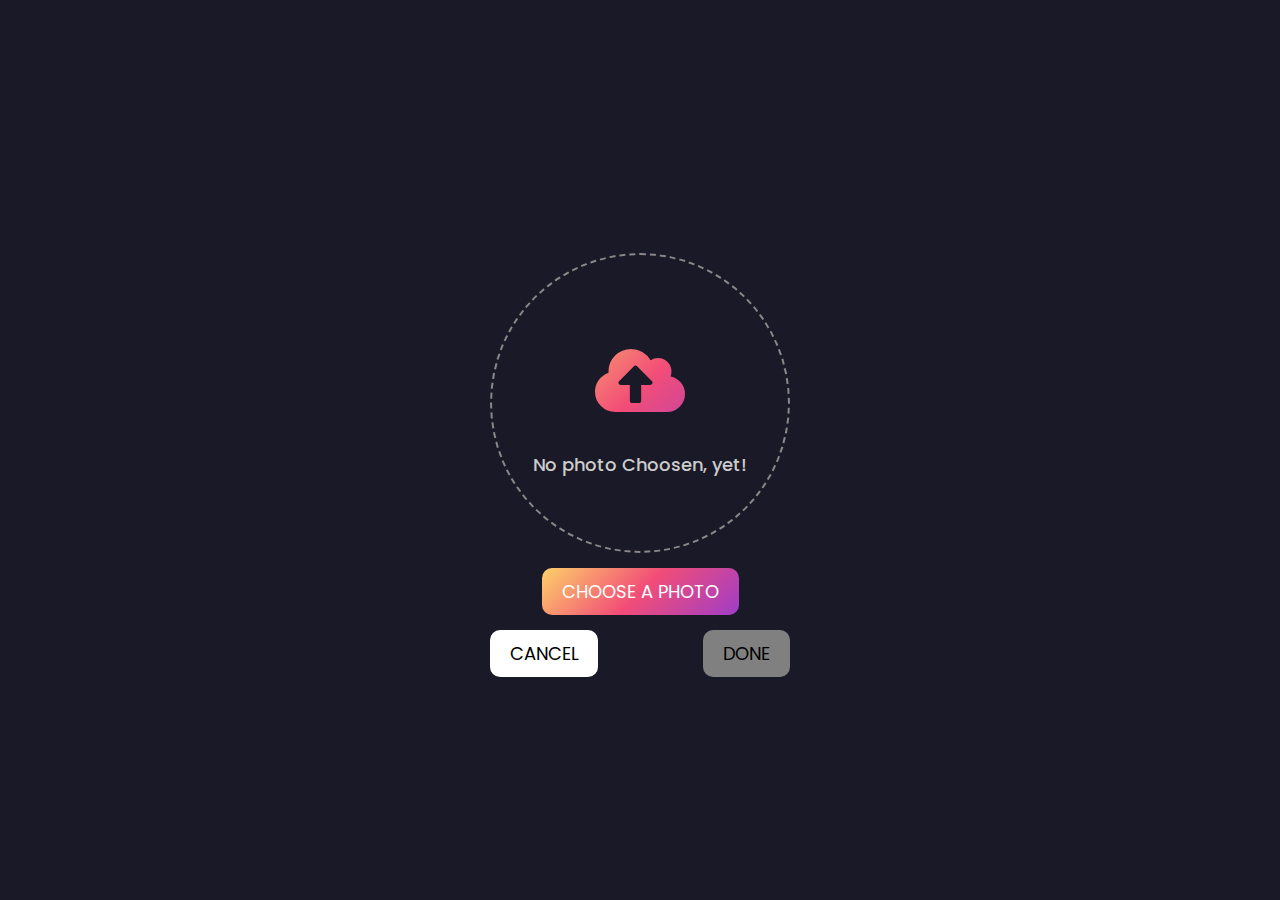
==== commit 49d5ee1d: "end of design" ====
--- a/pages/change-avatar.html
+++ b/pages/change-avatar.html
@@ -12,26 +12,24 @@
 </head>
 <body>
     
-    <main class="main">
-        <form action="" class="form" method="post" enctype="multipart/form-data">
-            <div class="form__imgUploader">
-                <div class="form__wrapper">
-                    <div class="form__image">
-                        <img src="" alt="" class="form__img">
-                    </div>
-                    <div class="formUploader__content">
-                        <div class="formUploader__icon"><i class="fas fa-cloud-upload-alt"></i></div>
-                        <div class="formUploader__text">No photo Choosen, yet!</div>
-                    </div>
-                    <div class="formUploader__cancel"><i class="fas fa-times"></i></div>
-                    <div class="formUploader__fileName"><p>file name</p></div>
+    <form action="" class="photo_form" method="post" enctype="multipart/form-data">
+        <div class="form__imgUploader">
+            <div class="form__wrapper">
+                <div class="form__image">
+                    <img src="" alt="" class="form__img">
                 </div>
-                <input type="file" class="imgUploader" accept=".jpg, .jpeg, .png" name="photo" hidden>
-                <button type="button" class="customBtn">Choose a photo</button>
-                <div class="form__buttons">
-                    <button class="form__btn skipBtn" type="button"><a href="./profile_info.html">Cancel</a></button>
-                    <button class="form__btn doneBtn" type="submit" disabled>Done</button>
+                <div class="formUploader__content">
+                    <div class="formUploader__icon"><i class="fas fa-cloud-upload-alt"></i></div>
+                    <div class="formUploader__text">No photo Choosen, yet!</div>
                 </div>
+                <div class="formUploader__cancel"><i class="fas fa-times"></i></div>
+                <div class="formUploader__fileName"><p>file name</p></div>
+            </div>
+            <input type="file" class="imgUploader" accept=".jpg, .jpeg, .png" name="photo" hidden>
+            <button type="button" class="customBtn">Choose a photo</button>
+            <div class="form__buttons">
+                <button class="form__btn skipBtn" type="button"><a href="./profile.html">Cancel</a></button>
+                <button class="form__btn doneBtn" type="submit" disabled>Done</button>
             </div>
         </div>
     </div>
--- a/styles/style.css
+++ b/styles/style.css
@@ -1255,6 +1255,9 @@
     grid-template-columns: 1fr 1fr 1fr 1fr 1fr 1fr 1fr 1fr 1fr 1fr 1fr 1fr 1fr 1fr 1fr 1fr;
     grid-gap: 15px;
 }
+.profile_comments, .profile_main, .profile_panel{
+    min-height: 640px;
+}
 .profile_panel{
     grid-column: span 4;
     display: flex;
@@ -1262,7 +1265,7 @@
     justify-content: center;
     align-items: center;
     border-radius: 25px;
-    padding: 10px 20px;
+    padding: 15px 20px;
     backdrop-filter: blur(20px);
 }
 .user_avatar{
@@ -1325,15 +1328,17 @@
 /* Profile main styling */
 .profile_main{
     grid-column: span 7;
+    display: grid;
+    grid-template-rows: 1fr 1fr;
+    height: 100%;
 }
 .about_profile{
-    padding: 10px 15px;
+    padding: 15px;
     border-radius: 25px;
-    height: max-content;
 }
 .about_profile_title, .edit_profile_title, .profile_comments_title{
     font-size: 24px;
-    padding-bottom: 15px;
+    padding-bottom: 20px;
 }
 .user_info{
     width: 100%;
@@ -1355,7 +1360,7 @@
 /* Profile edit styling */
 .edit_profile{
     margin-top: 15px;
-    padding: 10px 15px;
+    padding: 15px;
     border-radius: 25px;
 }
 .profile_form{
@@ -1409,7 +1414,7 @@
 /* Profile comments styling */
 .profile_comments{
     grid-column: span 5;
-    padding: 10px;
+    padding: 15px 10px;
     border-radius: 25px;
 }
 .profile_user_comments{
@@ -1417,7 +1422,7 @@
 }
 .profile_comments_content{
     overflow-y: auto;
-    max-height: 500px;
+    max-height: 640px;
 }
 .profile_comments_content::-webkit-scrollbar{
     width: 7px;
@@ -1519,6 +1524,13 @@
     padding-bottom: 10px;
 }
 /* Image uploader change photo */
+.photo_form{
+    background: #191927;
+    min-height: 100vh;
+    display: flex;
+    justify-content: center;
+    align-items: center;
+}
 .form__imgUploader{
     width: 300px;
     text-align: center;
--- a/styles/media.css
+++ b/styles/media.css
@@ -166,6 +166,7 @@
     }
     .profile_comments{
         grid-column: span 16;
+        padding: 15px;
     }
 }
 @media (max-width: 650px){
@@ -239,6 +240,17 @@
         top: 250px;
         right: 0;
     }
+    .profile_main{
+        display: flex;
+        flex-direction: column;
+    }
+    .form_items{
+        grid-column: span 4;
+    }
+    .user_avatar{
+        max-width: 300px;
+        max-height: 300px;
+    }
 }
 @media (max-width: 420px){
     .nav_logo{
